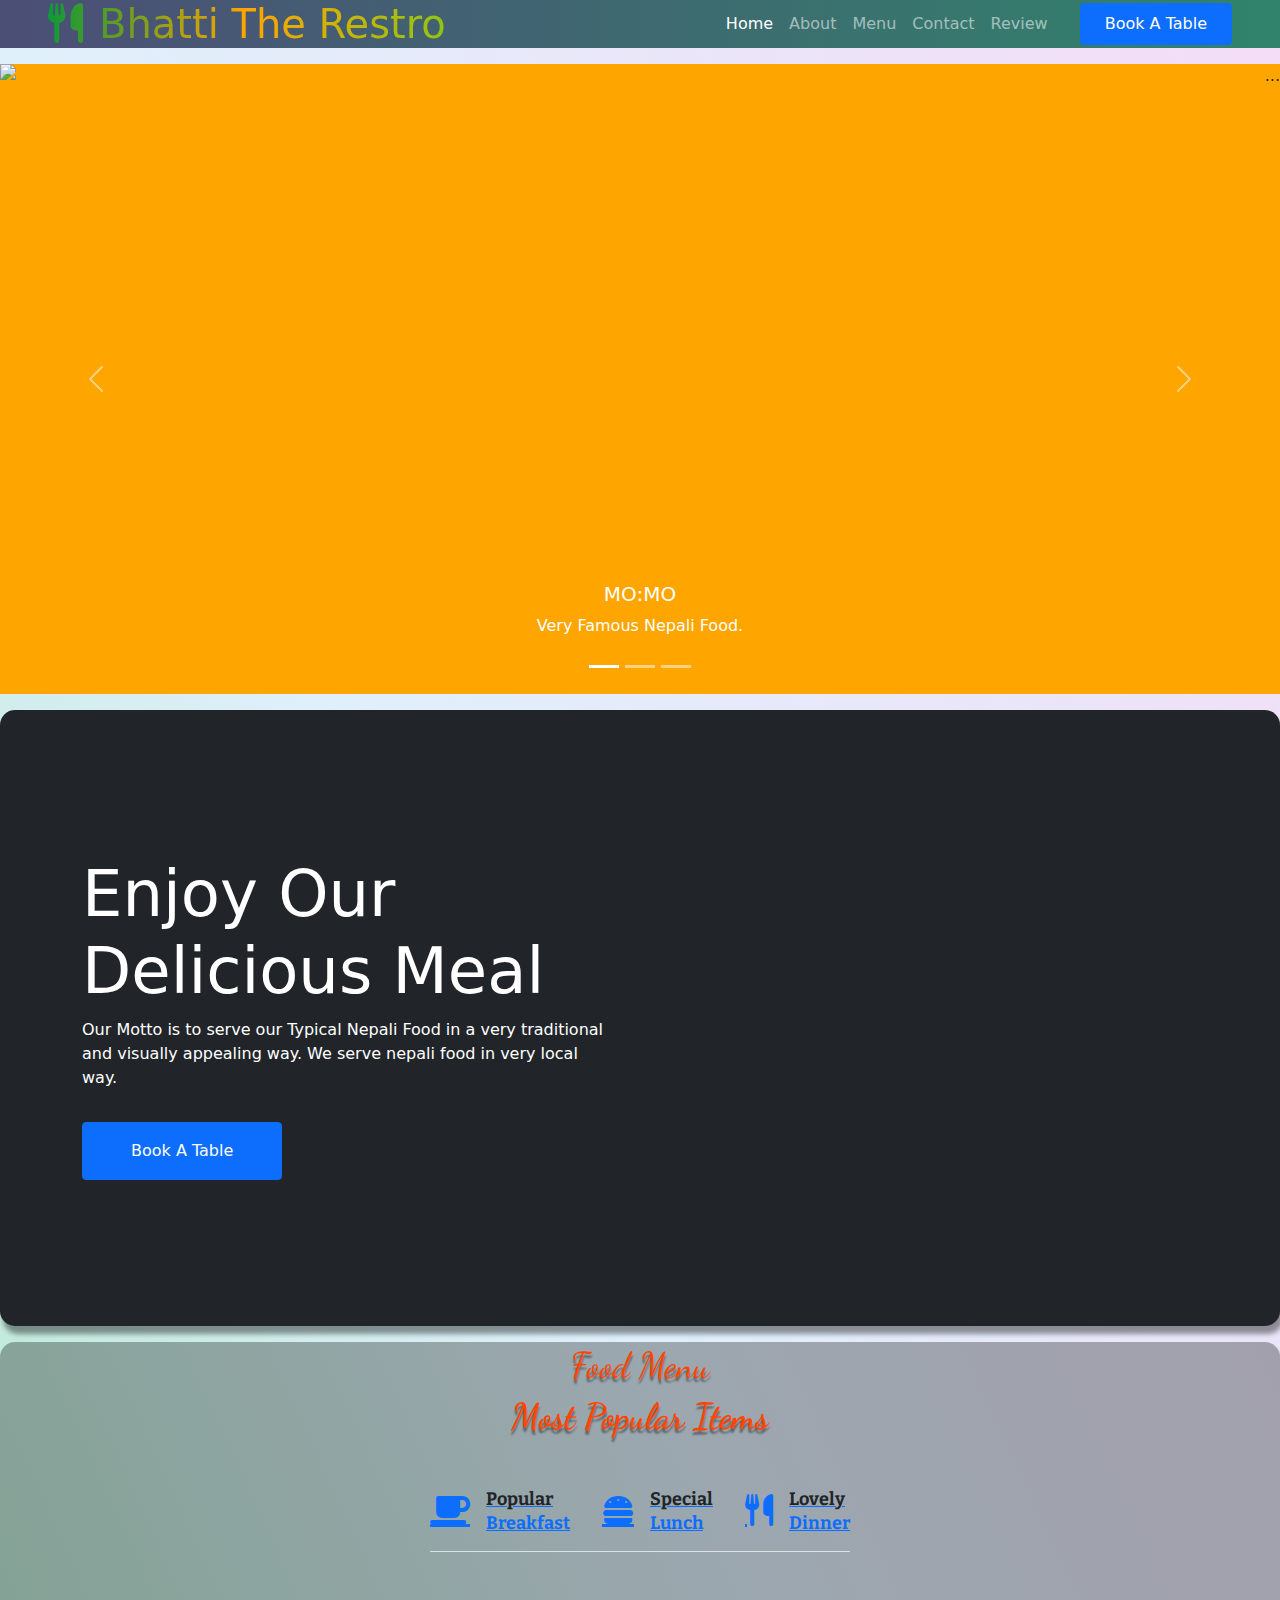
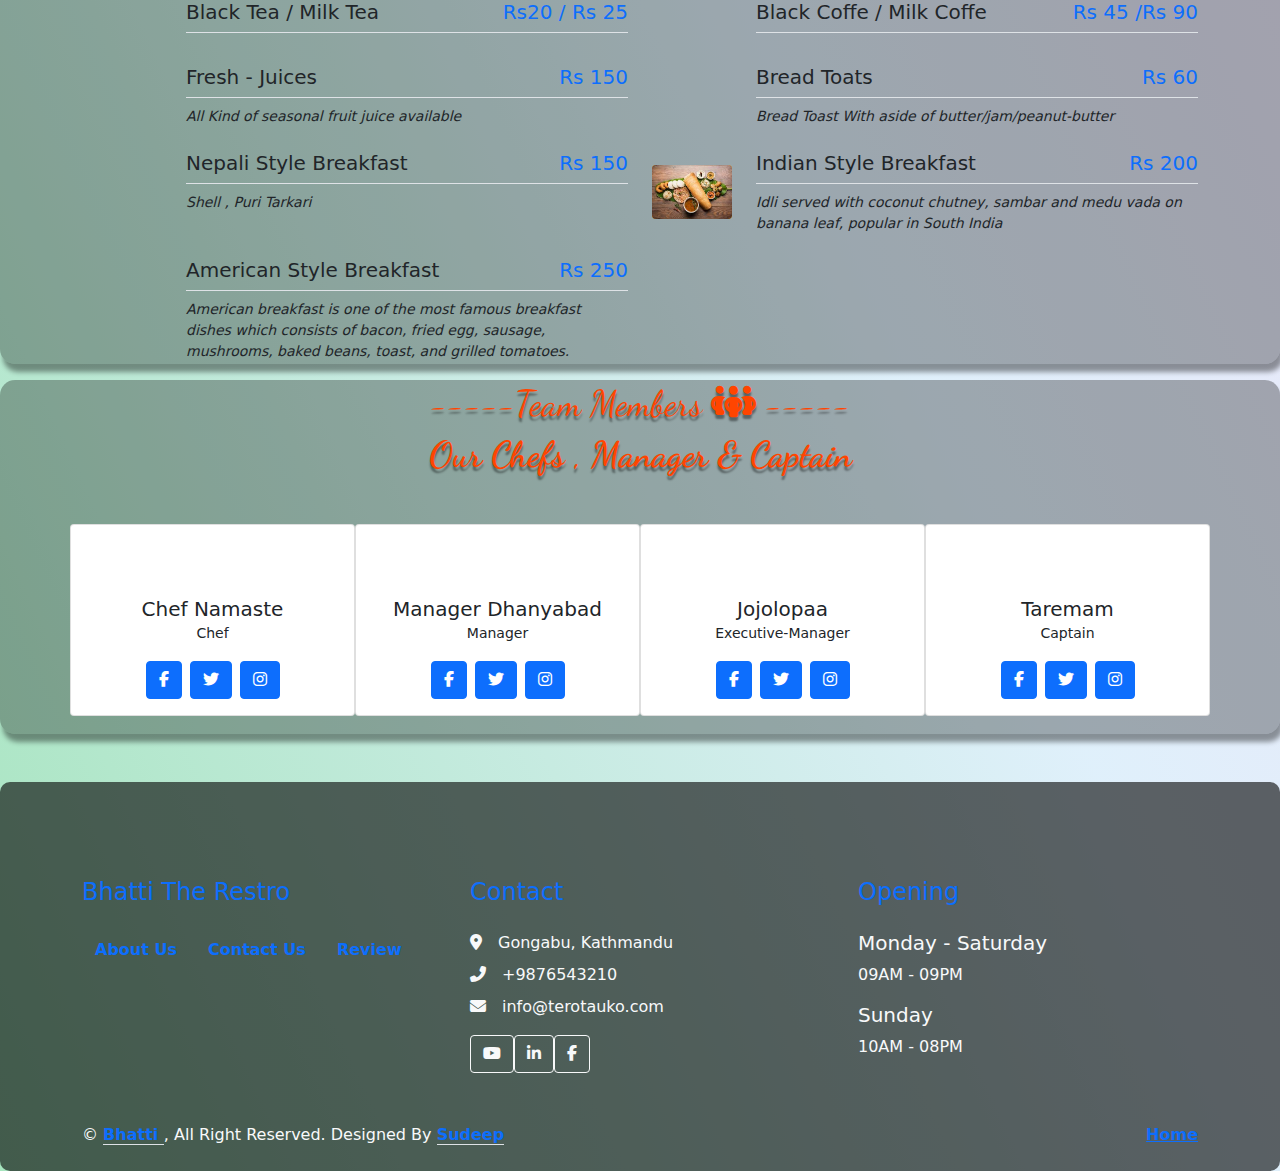
==== index.html @ 0b7bc8d7 "feat menu and review page" ====
<!DOCTYPE html>
<html lang="en">

<head>
    <meta charset="UTF-8">
    <meta http-equiv="X-UA-Compatible" content="IE=edge">
    <meta name="viewport" content="width=device-width, initial-scale=1.0">
    <link rel="stylesheet" href="/bootstrap-5.0.2-dist/css/bootstrap.min.css">
    <link href="https://cdnjs.cloudflare.com/ajax/libs/font-awesome/5.10.0/css/all.min.css" rel="stylesheet">
    <link rel="stylesheet" href="/bootstrap-5.0.2-dist/style.css">
    <link rel="stylesheet" href="https://cdnjs.cloudflare.com/ajax/libs/font-awesome/6.4.0/css/all.min.css">

    <!-- Font  -->
    <link href="https://fonts.googleapis.com/css2?family=Dancing+Script:wght@600&family=Lobster+Two:ital@1&display=swap"
        rel="stylesheet">
        <link href="https://fonts.googleapis.com/css2?family=Bitter:ital@1&family=Great+Vibes&display=swap" rel="stylesheet">



    <title>Document</title>
</head>

<body>
    <!-- START OF NAVBAR -->
    <div id="container" class="header finisher-header" class=" container-xxl position-relative p-0 mt-3 ">
        <nav class="navbar navbar-expand-lg navbar-dark bg-dark px-4 px-lg-5 py-3 py-lg-0">
            <a href="" class="navbar-brand p-0">
                <h1 class="tittle m-0"><i class="fa fa-utensils me-3"></i>Bhatti The Restro</h1>
            </a>
            <button class="navbar-toggler" type="button" data-bs-toggle="collapse" data-bs-target="#navbarCollapse">
                <span class="fa fa-bars"></span>
            </button>
            <div class="collapse navbar-collapse" id="navbarCollapse">
                <div class="navbar-nav ms-auto py-0 pe-4">
                    <a href="index.html" class="nav-item nav-link active">Home</a>
                    <a href="about.html" class="nav-item nav-link">About</a>
                    <a href="/menu.html" class="nav-item nav-link">Menu</a>
                    <a href="contact.html" class="nav-item nav-link">Contact</a>
                    <a href="/review.html" class="nav-item nav-link">Review</a>
                    
                </div>
                <a href="" class="btn btn-primary py-2 px-4">Book A Table</a>
            </div>
        </nav>

    </div>
    <!-- END OF NAVBAR -->

    <!-- START OF CROUSEL -->
    <div id="carouselExampleCaptions" class="carousel slide rounded-3 h-50 carousel-fade w-100 h-75 d-block m-auto mt-3 mb-3"
        data-bs-ride="false">
        <div class="carousel-indicators">
            <button type="button" data-bs-target="#carouselExampleCaptions" data-bs-slide-to="0" class="active"
                aria-current="true" aria-label="Slide 1"></button>
            <button type="button" data-bs-target="#carouselExampleCaptions" data-bs-slide-to="1"
                aria-label="Slide 2"></button>
            <button type="button" data-bs-target="#carouselExampleCaptions" data-bs-slide-to="2"
                aria-label="Slide 3"></button>
        </div>
        <div class="carousel-inner">
            <div class="carousel-item active">
                <img src="https://images.unsplash.com/photo-1534422298391-e4f8c172dddb?ixlib=rb-4.0.3&ixid=MnwxMjA3fDB8MHxwaG90by1wYWdlfHx8fGVufDB8fHx8&auto=format&fit=crop&w=869&q=80"
                    class="d-block w-100 col-lg-6 text-center text-lg-end overflow-hidden" alt="...">
                <div class="carousel-caption d-none d-md-block">
                    <h5>MO:MO</h5>
                    <p>Very Famous Nepali Food.</p>
                </div>
            </div>
            <div class="carousel-item">
                <img src="https://images.unsplash.com/photo-1634864572865-1cf8ff8bd23d?ixlib=rb-4.0.3&ixid=MnwxMjA3fDB8MHxwaG90by1wYWdlfHx8fGVufDB8fHx8&auto=format&fit=crop&w=1034&q=80"
                    class="d-block w-100" alt="...">
                <div class="carousel-caption d-none d-md-block">
                    <h5>Chowmein</h5>
                    <p>Another very famous snacks/foods of Nepal.</p>
                </div>
            </div>
            <div class="carousel-item">
                <img src="https://abbysplate.com/wp-content/uploads/2022/04/Dal-Bhat-Tarkari-1.jpg"
                    class="d-block w-100" alt="...">
                <div class="carousel-caption d-none d-md-block">
                    <h5>Nepali National Food</h5>
                    <p>Every Day go-to food.</p>
                </div>
            </div>
        </div>
        <button class="carousel-control-prev" type="button" data-bs-target="#carouselExampleCaptions"
            data-bs-slide="prev">
            <span class="carousel-control-prev-icon" aria-hidden="true"></span>
            <span class="visually-hidden">Previous</span>
        </button>
        <button class="carousel-control-next" type="button" data-bs-target="#carouselExampleCaptions"
            data-bs-slide="next">
            <span class="carousel-control-next-icon" aria-hidden="true"></span>
            <span class="visually-hidden">Next</span>
        </button>
    </div>
    <!-- END OF CROUSEL -->

    <!-- START OF BOOKING OPTION -->
    <div class="container-xxl py-5 bg-dark hero-header mb-3 hero">
        <div class="container my-5 py-5">
            <div class="row align-items-center g-5">
                <div class="col-lg-6 text-center text-lg-start">
                    <h1 class="display-3 text-white animated slideInLeft">Enjoy Our<br>Delicious Meal</h1>
                    <p class="text-white animated slideInLeft mb-4 pb-2">Our Motto is to serve our Typical Nepali Food
                        in a very traditional and visually appealing way. We serve nepali food in very local way. </p>
                    <a href="" class="btn btn-primary py-sm-3 px-sm-5 me-3 animated slideInLeft">Book A Table</a>
                </div>
                <div class="col-lg-6 text-center text-lg-end overflow-hidden">
                    <img class="img-fluid"
                        src="https://images.unsplash.com/photo-1493770348161-369560ae357d?ixlib=rb-4.0.3&ixid=MnwxMjA3fDB8MHxwaG90by1wYWdlfHx8fGVufDB8fHx8&auto=format&fit=crop&w=870&q=80"
                        alt="">
                </div>
            </div>
        </div>
    </div>
    <!-- END OF BOOKING OPTION -->

    <!-- Start Of Menu -->
    <div class="container-xxl py- menu">
        <div class="container">
            <div class="text-center">
                <h5 class="section-title ff-secondary text-center  fw-normal team-font">Food Menu</h5>
                <h1 class="mb-5 team-font">Most Popular Items</h1>
            </div>
            <div class="tab-class text-center ">
                <ul class="nav nav-pills d-inline-flex justify-content-center border-bottom mb-5">
                    <li class="nav-item">
                        <a class="d-flex align-items-center text-start mx-3 ms-0 pb-3 active" data-bs-toggle="pill"
                            href="#tab-1">
                            <i class="fa fa-coffee fa-2x text-primary"></i>
                            <div class="ps-3">
                                <small class="text-body menu-text">Popular</small>
                                <h6 class="mt-n1 mb-0 menu-text">Breakfast</h6>
                            </div>
                        </a>
                    </li>
                    <li class="nav-item">
                        <a class="d-flex align-items-center text-start mx-3 pb-3" data-bs-toggle="pill" href="#tab-2">
                            <i class="fa fa-hamburger fa-2x text-primary"></i>
                            <div class="ps-3">
                                <small class="text-body menu-text">Special</small>
                                <h6 class="mt-n1 mb-0 menu-text">Lunch</h6>
                            </div>
                        </a>
                    </li>
                    <li class="nav-item">
                        <a class="d-flex align-items-center text-start mx-3 me-0 pb-3" data-bs-toggle="pill"
                            href="#tab-3">
                            <i class="fa fa-utensils fa-2x text-primary"></i>
                            <div class="ps-3">
                                <small class="text-body menu-text">Lovely</small>
                                <h6 class="mt-n1 mb-0 menu-text">Dinner</h6>
                            </div>
                        </a>
                    </li>
                </ul>
                <div class="tab-content">
                    <div id="tab-1" class="tab-pane fade p-0 active show">
                        <div class="row g-4">
                            <div class="col-lg-6">
                                <div class="d-flex align-items-center">
                                    <img class="flex-shrink-0 img-fluid rounded"
                                        src="https://images.unsplash.com/photo-1571934811356-5cc061b6821f?ixlib=rb-4.0.3&ixid=MnwxMjA3fDB8MHxwaG90by1wYWdlfHx8fGVufDB8fHx8&auto=format&fit=crop&w=1467&q=80"
                                        alt="" style="width: 80px;">
                                    <div class="w-100 d-flex flex-column text-start ps-4">
                                        <h5 class="d-flex justify-content-between border-bottom pb-2">
                                            <span>Black Tea / Milk Tea</span>
                                            <span class="text-primary">Rs20 / Rs 25 </span>
                                        </h5>

                                    </div>
                                </div>
                            </div>
                            <div class="col-lg-6">
                                <div class="d-flex align-items-center">
                                    <img class="flex-shrink-0 img-fluid rounded"
                                        src="https://images.unsplash.com/photo-1571934811356-5cc061b6821f?ixlib=rb-4.0.3&ixid=MnwxMjA3fDB8MHxwaG90by1wYWdlfHx8fGVufDB8fHx8&auto=format&fit=crop&w=1467&q=80"
                                        alt="" style="width: 80px;">
                                    <div class="w-100 d-flex flex-column text-start ps-4">
                                        <h5 class="d-flex justify-content-between border-bottom pb-2">
                                            <span>Black Coffe / Milk Coffe</span>
                                            <span class="text-primary">Rs 45 /Rs 90</span>
                                        </h5>

                                    </div>
                                </div>
                            </div>
                            <div class="col-lg-6">
                                <div class="d-flex align-items-center">
                                    <img class="flex-shrink-0 img-fluid rounded"
                                        src="https://images.unsplash.com/photo-1603569283847-aa295f0d016a?ixlib=rb-4.0.3&ixid=MnwxMjA3fDB8MHxwaG90by1wYWdlfHx8fGVufDB8fHx8&auto=format&fit=crop&w=772&q=80"
                                        alt="" style="width: 80px;">
                                    <div class="w-100 d-flex flex-column text-start ps-4">
                                        <h5 class="d-flex justify-content-between border-bottom pb-2">
                                            <span>Fresh - Juices</span>
                                            <span class="text-primary">Rs 150</span>
                                        </h5>
                                        <small class="fst-italic">All Kind of seasonal fruit juice available</small>
                                    </div>
                                </div>
                            </div>
                            <div class="col-lg-6">
                                <div class="d-flex align-items-center">
                                    <img class="flex-shrink-0 img-fluid rounded"
                                        src="https://images.unsplash.com/photo-1608019528071-c1a5c53c738c?ixlib=rb-4.0.3&ixid=MnwxMjA3fDB8MHxwaG90by1wYWdlfHx8fGVufDB8fHx8&auto=format&fit=crop&w=870&q=80"
                                        alt="" style="width: 80px;">
                                    <div class="w-100 d-flex flex-column text-start ps-4">
                                        <h5 class="d-flex justify-content-between border-bottom pb-2">
                                            <span>Bread Toats</span>
                                            <span class="text-primary">Rs 60</span>
                                        </h5>
                                        <small class="fst-italic"> Bread Toast With aside of
                                            butter/jam/peanut-butter</small>
                                    </div>
                                </div>
                            </div>
                            <div class="col-lg-6">
                                <div class="d-flex align-items-center">
                                    <img class="flex-shrink-0 img-fluid rounded"
                                        src="https://c8.alamy.com/comp/2DDPKHA/nepalese-food-breakfast-with-sel-roti-and-chickpeas-ring-road-in-kathmandu-nepal-2DDPKHA.jpg"
                                        alt="" style="width: 80px;">
                                    <div class="w-100 d-flex flex-column text-start ps-4">
                                        <h5 class="d-flex justify-content-between border-bottom pb-2">
                                            <span>Nepali Style Breakfast</span>
                                            <span class="text-primary">Rs 150</span>
                                        </h5>
                                        <small class="fst-italic">Shell , Puri Tarkari </small>
                                    </div>
                                </div>
                            </div>
                            <div class="col-lg-6">
                                <div class="d-flex align-items-center">
                                    <img class="flex-shrink-0 img-fluid rounded"
                                        src="[data-uri]"
                                        alt="" style="width: 80px;">
                                    <div class="w-100 d-flex flex-column text-start ps-4">
                                        <h5 class="d-flex justify-content-between border-bottom pb-2">
                                            <span>Indian Style Breakfast</span>
                                            <span class="text-primary">Rs 200</span>
                                        </h5>
                                        <small class="fst-italic">Idli served with coconut chutney, sambar and medu vada
                                            on banana leaf, popular in South India</small>
                                    </div>
                                </div>
                            </div>
                            <div class="col-lg-6">
                                <div class="d-flex align-items-center">
                                    <img class="flex-shrink-0 img-fluid rounded"
                                        src="https://images.unsplash.com/photo-1504754524776-8f4f37790ca0?ixlib=rb-4.0.3&ixid=MnwxMjA3fDB8MHxwaG90by1wYWdlfHx8fGVufDB8fHx8&auto=format&fit=crop&w=870&q=80"
                                        alt="" style="width: 80px;">
                                    <div class="w-100 d-flex flex-column text-start ps-4">
                                        <h5 class="d-flex justify-content-between border-bottom pb-2">
                                            <span>American Style Breakfast</span>
                                            <span class="text-primary">Rs 250</span>
                                        </h5>
                                        <small class="fst-italic">American breakfast is one of the most famous breakfast
                                            dishes which consists of bacon, fried egg, sausage, mushrooms, baked beans,
                                            toast, and grilled tomatoes.</small>
                                    </div>
                                </div>
                            </div>

                        </div>
                    </div>
                    <div id="tab-2" class="tab-pane fade p-0">
                        <div class="row g-4">
                            <div class="col-lg-6">
                                <div class="d-flex align-items-center">
                                    <img class="flex-shrink-0 img-fluid rounded"
                                        src="https://images.unsplash.com/photo-1625220194771-7ebdea0b70b9?ixlib=rb-4.0.3&ixid=MnwxMjA3fDB8MHxwaG90by1wYWdlfHx8fGVufDB8fHx8&auto=format&fit=crop&w=870&q=80"
                                        alt="" style="width: 80px;">
                                    <div class="w-100 d-flex flex-column text-start ps-4">
                                        <h5 class="d-flex justify-content-between border-bottom pb-2">
                                            <span>MO:MO - Chicken/ Buff /Veg</span>
                                            <span class="text-primary">Rs 100</span>
                                        </h5>
                                        <small class="fst-italic">Momo is a type of steamed dumpling with some form of
                                            filling, most commonly chicken or buff.</small>
                                    </div>
                                </div>
                            </div>
                            <div class="col-lg-6">
                                <div class="d-flex align-items-center">
                                    <img class="flex-shrink-0 img-fluid rounded"
                                        src="https://images.unsplash.com/photo-1568901346375-23c9450c58cd?ixlib=rb-4.0.3&ixid=MnwxMjA3fDB8MHxwaG90by1wYWdlfHx8fGVufDB8fHx8&auto=format&fit=crop&w=699&q=80"
                                        alt="" style="width: 80px;">
                                    <div class="w-100 d-flex flex-column text-start ps-4">
                                        <h5 class="d-flex justify-content-between border-bottom pb-2">
                                            <span>Burger- Ham /Chicken </span>
                                            <span class="text-primary">Rs115/ Rs150 </span>
                                        </h5>
                                        <small class="fst-italic">A burger, is a sandwich consisting of fillings—usually
                                            a patty of ground meat, typically beef—placed inside a sliced bun or bread
                                            roll.</small>
                                    </div>
                                </div>
                            </div>
                            <div class="col-lg-6">
                                <div class="d-flex align-items-center">
                                    <img class="flex-shrink-0 img-fluid rounded"
                                        src="https://images.unsplash.com/photo-1585032226651-759b368d7246?ixlib=rb-4.0.3&ixid=MnwxMjA3fDB8MHxwaG90by1wYWdlfHx8fGVufDB8fHx8&auto=format&fit=crop&w=692&q=80"
                                        alt="" style="width: 80px;">
                                    <div class="w-100 d-flex flex-column text-start ps-4">
                                        <h5 class="d-flex justify-content-between border-bottom pb-2">
                                            <span>Chowmein</span>
                                            <span class="text-primary">Rs115</span>
                                        </h5>
                                        <small class="fst-italic">Chowmein is a Chinese dish made from stir-fried
                                            noodles with vegetables and sometimes meat</small>
                                    </div>
                                </div>
                            </div>
                            <div class="col-lg-6">
                                <div class="d-flex align-items-center">
                                    <img class="flex-shrink-0 img-fluid rounded"
                                        src="https://images.unsplash.com/photo-1658713064058-9ed13ce542e6?ixlib=rb-4.0.3&ixid=MnwxMjA3fDB8MHxwaG90by1wYWdlfHx8fGVufDB8fHx8&auto=format&fit=crop&w=870&q=80"
                                        alt="" style="width: 80px;">
                                    <div class="w-100 d-flex flex-column text-start ps-4">
                                        <h5 class="d-flex justify-content-between border-bottom pb-2">
                                            <span>Chopsuey</span>
                                            <span class="text-primary">Rs 250</span>
                                        </h5>
                                        <small class="fst-italic">Chopsuey is a dish in American Chinese cuisine and
                                            other forms of overseas Chinese cuisine, consisting of meat and other
                                            vegetables.</small>
                                    </div>
                                </div>
                            </div>
                            <div class="col-lg-6">
                                <div class="d-flex align-items-center">
                                    <img class="flex-shrink-0 img-fluid rounded"
                                        src="https://images.unsplash.com/photo-1513104890138-7c749659a591?ixlib=rb-4.0.3&ixid=MnwxMjA3fDB8MHxwaG90by1wYWdlfHx8fGVufDB8fHx8&auto=format&fit=crop&w=870&q=80"
                                        alt="" style="width: 80px;">
                                    <div class="w-100 d-flex flex-column text-start ps-4">
                                        <h5 class="d-flex justify-content-between border-bottom pb-2">
                                            <span>Pizza</span>
                                            <span class="text-primary">Rs 300</span>
                                        </h5>
                                        <small class="fst-italic">Pizza is a dish of Italian origin consisting of a
                                            usually round, flat base of leavened wheat-based dough topped with tomatoes,
                                            cheese, and often various other ingredients </small>
                                    </div>
                                </div>
                            </div>
                            <div class="col-lg-6">
                                <div class="d-flex align-items-center">
                                    <img class="flex-shrink-0 img-fluid rounded"
                                        src="https://images.unsplash.com/photo-1512058564366-18510be2db19?ixlib=rb-4.0.3&ixid=MnwxMjA3fDB8MHxwaG90by1wYWdlfHx8fGVufDB8fHx8&auto=format&fit=crop&w=872&q=80"
                                        alt="" style="width: 80px;">
                                    <div class="w-100 d-flex flex-column text-start ps-4">
                                        <h5 class="d-flex justify-content-between border-bottom pb-2">
                                            <span>Fried Rice</span>
                                            <span class="text-primary">Rs 200</span>
                                        </h5>
                                        <small class="fst-italic">Fried rice is a dish of cooked rice that has been
                                            stir-fried in a wok or a frying pan and is usually mixed with other
                                            ingredients such as eggs, vegetables, seafood, or meat.</small>
                                    </div>
                                </div>
                            </div>
                        </div>
                    </div>
                    <div id="tab-3" class="tab-pane fade p-0">
                        <div class="row g-4">
                            <div class="col-lg-6">
                                <div class="d-flex align-items-center">
                                    <img class="flex-shrink-0 img-fluid rounded"
                                        src="[data-uri]"
                                        alt="" style="width: 80px;">
                                    <div class="w-100 d-flex flex-column text-start ps-4">
                                        <h5 class="d-flex justify-content-between border-bottom pb-2">
                                            <span>Nepali Dal-Bhat thali</span>
                                            <span class="text-primary">Rs 350 </span>
                                        </h5>
                                        <small class="fst-italic">Dal bhat is often served with vegetable
                                            tarkari or tarkari a mix of available seasonal vegetables and
                                            sometimes meat as well.</small>
                                    </div>
                                </div>
                            </div>
                            <div class="col-lg-6">
                                <div class="d-flex align-items-center">
                                    <img class="flex-shrink-0 img-fluid rounded"
                                        src="https://upload.wikimedia.org/wikipedia/commons/thumb/f/fe/Dhindo_by_Ganesh.jpeg/220px-Dhindo_by_Ganesh.jpeg"
                                        alt="" style="width: 80px;">
                                    <div class="w-100 d-flex flex-column text-start ps-4">
                                        <h5 class="d-flex justify-content-between border-bottom pb-2">
                                            <span>Nepali Dhedo</span>
                                            <span class="text-primary">Rs 315</span>
                                        </h5>
                                        <small class="fst-italic">It is prepared by gradually adding flour to
                                            boiling water while stirring</small>
                                    </div>
                                </div>
                            </div>
                        </div>
                    </div>
                </div>
            </div>
        </div>
    </div>
    <!-- End Of Menu -->

    <!-- Our Chefs and Staffs -->
    <div class="container-xxl pb-3 mt-3 member">
        <div class="container">
            <div class="text-center">
                <h5 class="section-title ff-secondary text-center  fw-normal team-font">-----Team Members <i class="fa-solid fa-people-group"></i> -----</h5>
                <h1 class="mb-5 team-font">Our Chefs , Manager & Captain</h1>
            </div>
            <div class="row g-4">
                <div class="col-lg-3 col-md-6 card">
                    <div class="team-item text-center rounded overflow-hidden">
                        <div class="rounded-circle overflow-hidden m-4">
                            <img class="img-fluid"
                                src="https://images.unsplash.com/photo-1583394293214-28ded15ee548?ixlib=rb-4.0.3&ixid=MnwxMjA3fDB8MHxwaG90by1wYWdlfHx8fGVufDB8fHx8&auto=format&fit=crop&w=580&q=80"
                                alt="">
                        </div>
                        <h5 class="mb-0">Chef Namaste</h5>
                        <small>Chef</small>
                        <div class="d-flex justify-content-center mt-3 mb-3">
                            <a class="btn btn-square btn-primary mx-1" href=""><i class="fab fa-facebook-f"></i></a>
                            <a class="btn btn-square btn-primary mx-1" href=""><i class="fab fa-twitter"></i></a>
                            <a class="btn btn-square btn-primary mx-1" href=""><i class="fab fa-instagram"></i></a>
                        </div>
                    </div>
                </div>
                <div class="col-lg-3 col-md-6 card">
                    <div class="team-item text-center rounded overflow-hidden">
                        <div class="rounded-circle overflow-hidden m-4">
                            <img class="img-fluid"
                                src="https://images.unsplash.com/photo-1583394293214-28ded15ee548?ixlib=rb-4.0.3&ixid=MnwxMjA3fDB8MHxwaG90by1wYWdlfHx8fGVufDB8fHx8&auto=format&fit=crop&w=580&q=80"
                                alt="">
                        </div>
                        <h5 class="mb-0">Manager Dhanyabad</h5>
                        <small>Manager</small>
                        <div class="d-flex justify-content-center mt-3 mb-3">
                            <a class="btn btn-square btn-primary mx-1" href=""><i class="fab fa-facebook-f"></i></a>
                            <a class="btn btn-square btn-primary mx-1" href=""><i class="fab fa-twitter"></i></a>
                            <a class="btn btn-square btn-primary mx-1" href=""><i class="fab fa-instagram"></i></a>
                        </div>
                    </div>
                </div>
                <div class="col-lg-3 col-md-6 card">
                    <div class="team-item text-center rounded overflow-hidden">
                        <div class="rounded-circle overflow-hidden m-4">
                            <img class="img-fluid"
                                src="https://images.unsplash.com/photo-1583394293214-28ded15ee548?ixlib=rb-4.0.3&ixid=MnwxMjA3fDB8MHxwaG90by1wYWdlfHx8fGVufDB8fHx8&auto=format&fit=crop&w=580&q=80"
                                alt="">
                        </div>
                        <h5 class="mb-0"> Jojolopaa</h5>
                        <small>Executive-Manager</small>
                        <div class="d-flex justify-content-center mt-3 mb-3">
                            <a class="btn btn-square btn-primary mx-1" href=""><i class="fab fa-facebook-f"></i></a>
                            <a class="btn btn-square btn-primary mx-1" href=""><i class="fab fa-twitter"></i></a>
                            <a class="btn btn-square btn-primary mx-1" href=""><i class="fab fa-instagram"></i></a>
                        </div>
                    </div>
                </div>
                <div class="col-lg-3 col-md-6 card">
                    <div class="team-item text-center rounded overflow-hidden">
                        <div class="rounded-circle overflow-hidden m-4">
                            <img class="img-fluid"
                                src="https://images.unsplash.com/photo-1583394293214-28ded15ee548?ixlib=rb-4.0.3&ixid=MnwxMjA3fDB8MHxwaG90by1wYWdlfHx8fGVufDB8fHx8&auto=format&fit=crop&w=580&q=80"
                                alt="">
                        </div>
                        <h5 class="mb-0">Taremam</h5>
                        <small>Captain</small>
                        <div class="d-flex justify-content-center mt-3 mb-3">
                            <a class="btn btn-square btn-primary mx-1" href=""><i class="fab fa-facebook-f"></i></a>
                            <a class="btn btn-square btn-primary mx-1" href=""><i class="fab fa-twitter"></i></a>
                            <a class="btn btn-square btn-primary mx-1" href=""><i class="fab fa-instagram"></i></a>
                        </div>
                    </div>
                </div>
            </div>
        </div>
    </div>
    <!-- END of chefs and staffs -->

    <!-- Footer -->
    <div class="container-fluid text-light footer pt-5 mt-5">
        <div class="container py-5">
            <div class="row g-5">
                <div class="col">
                    <h4 class="section-title ff-secondary text-start text-primary fw-normal mb-4">Bhatti The Restro</h4>
                    <a class="btn btn-link link" href="">About Us</a>
                    <a class="btn btn-link link" href="">Contact Us</a>
                    <a class="btn btn-link link" href="">Review</a>
                   
                </div>
                <div class="col">
                    <h4 class="section-title ff-secondary text-start text-primary fw-normal mb-4">Contact</h4>
                    <p class="mb-2"><i class="fa fa-map-marker-alt me-3"></i>Gongabu, Kathmandu</p>
                    <p class="mb-2"><i class="fa fa-phone-alt me-3"></i>+9876543210</p>
                    <p class="mb-2"><i class="fa fa-envelope me-3"></i>info@terotauko.com</p>
                    <div class="d-flex pt-2">
                        <a class="btn btn-outline-light btn-social" href=""><i class="fab fa-youtube"></i></a>
                        <a class="btn btn-outline-light btn-social" href=""><i class="fab fa-linkedin-in"></i></a>
                        <a class="btn btn-outline-light btn-social" href=""><i class="fab fa-facebook-f"></i></a>
                    </div>
                </div>
                <div class="col">
                    <h4 class="section-title ff-secondary text-start text-primary fw-normal mb-4">Opening</h4>
                    <h5 class="text-light fw-normal">Monday - Saturday</h5>
                    <p>09AM - 09PM</p>
                    <h5 class="text-light fw-normal">Sunday</h5>
                    <p>10AM - 08PM</p>
                </div>
               
            </div>
        </div>
        <div class="container">
            <div class="copyright">
                <div class="row">
                    <div class="col-md-6 text-center text-md-start mb-3 mb-md-0">
                        © <a class="border-bottom link" href="#">Bhatti </a>, All Right Reserved. 
                        
                      
                        Designed By <a class="border-bottom link" href="https://www.facebook.com/sudeep.shrestha.96" target="_blank">Sudeep</a><br><br>
                       
                    </div>
                    <div class="col-md-6 text-center text-md-end">
                        <div class="footer-menu link">
                            <a href="">Home</a>
                        </div>
                    </div>
                </div>
            </div>
        </div>
    </div>

    <script src="/bootstrap-5.0.2-dist/js/bootstrap.js">
        
    </script>
</body>

</html>
---- bootstrap-5.0.2-dist/style.css ----
body {
  background: linear-gradient(
    to right top,
    rgba(77, 202, 125, 0.5),
    rgba(97, 179, 235, 0.2),
    rgba(201, 81, 212, 0.2)
  );
  
}
.navbar {
  background: linear-gradient(
    to right,
    rgba(118, 119, 194, 0.5),
    rgba(64, 226, 172, 0.5)
  );
}
.tittle{
  background: linear-gradient( to right, rgb(14, 153, 56), orange ,rgb(143, 197, 15) );
  -webkit-background-clip: text;
  -webkit-text-fill-color: transparent;
}
img {
  object-fit: fit;
  object-position: center;
  height: 70vh;
  overflow: hidden;
  background-color: orange;
}

#carouselExampleCaptions .carousel-item::before {
  content: "";
  background-image: linear-gradient(to bottom rgba(0, 0, 0, 0.5));
  display: block;
  position: absolute;
  top: 0;
  width: 100vw;
}
.team-font{
    font-family: 'Dancing Script', cursive;
    font-size: 36px;
    color: orangered;
    font-weight: 700;
    text-shadow: 0px 4px 2px rgba(0, 0, 0, 0.4);
}
.hero{
    border: 2px solid transparent;
    border-radius: 15px;
    box-shadow: 3px 8px 5px rgba(0, 0, 0, 0.4);
}
.menu{
    border: 2px solid transparent;
    border-radius: 15px;
    box-shadow: 3px 8px 5px rgba(0, 0, 0, 0.4);
    background-color: rgba(0, 0, 0, 0.3);
}
.menu-text{
    font-family: 'Bitter', serif;
    font-size: 18px;
    font-weight: 700;
}
.member{
    border: 2px solid transparent;
    border-radius: 15px;
    box-shadow: 3px 8px 5px rgba(0, 0, 0, 0.4);
    background-color: rgba(0, 0, 0, 0.3);
}
.footer{
  background-color: rgba(0, 0, 0, 0.6);
  border-radius: 10px;
}
.link{
  text-decoration: none;
  font-weight: bolder;
}
.review .card {
  box-shadow:0px 10px 10px rgba(0, 0, 0, 0.4);
  height: 250px;
  overflow: scroll;
}
.card:hover{
  transform: scale(1.1);
}
.card::-webkit-scrollbar {
  width: 20px;
}
.card::-webkit-scrollbar-track {
  background-color: transparent;
}

.card::-webkit-scrollbar-thumb {
  background-color: #d6dee1;
  border-radius: 20px;
  border: 6px solid transparent;
  background-clip: content-box;
}

.card::-webkit-scrollbar-thumb:hover {
  background-color: #a8bbbf;
}
  
.lead{
  text-align: justify;
}
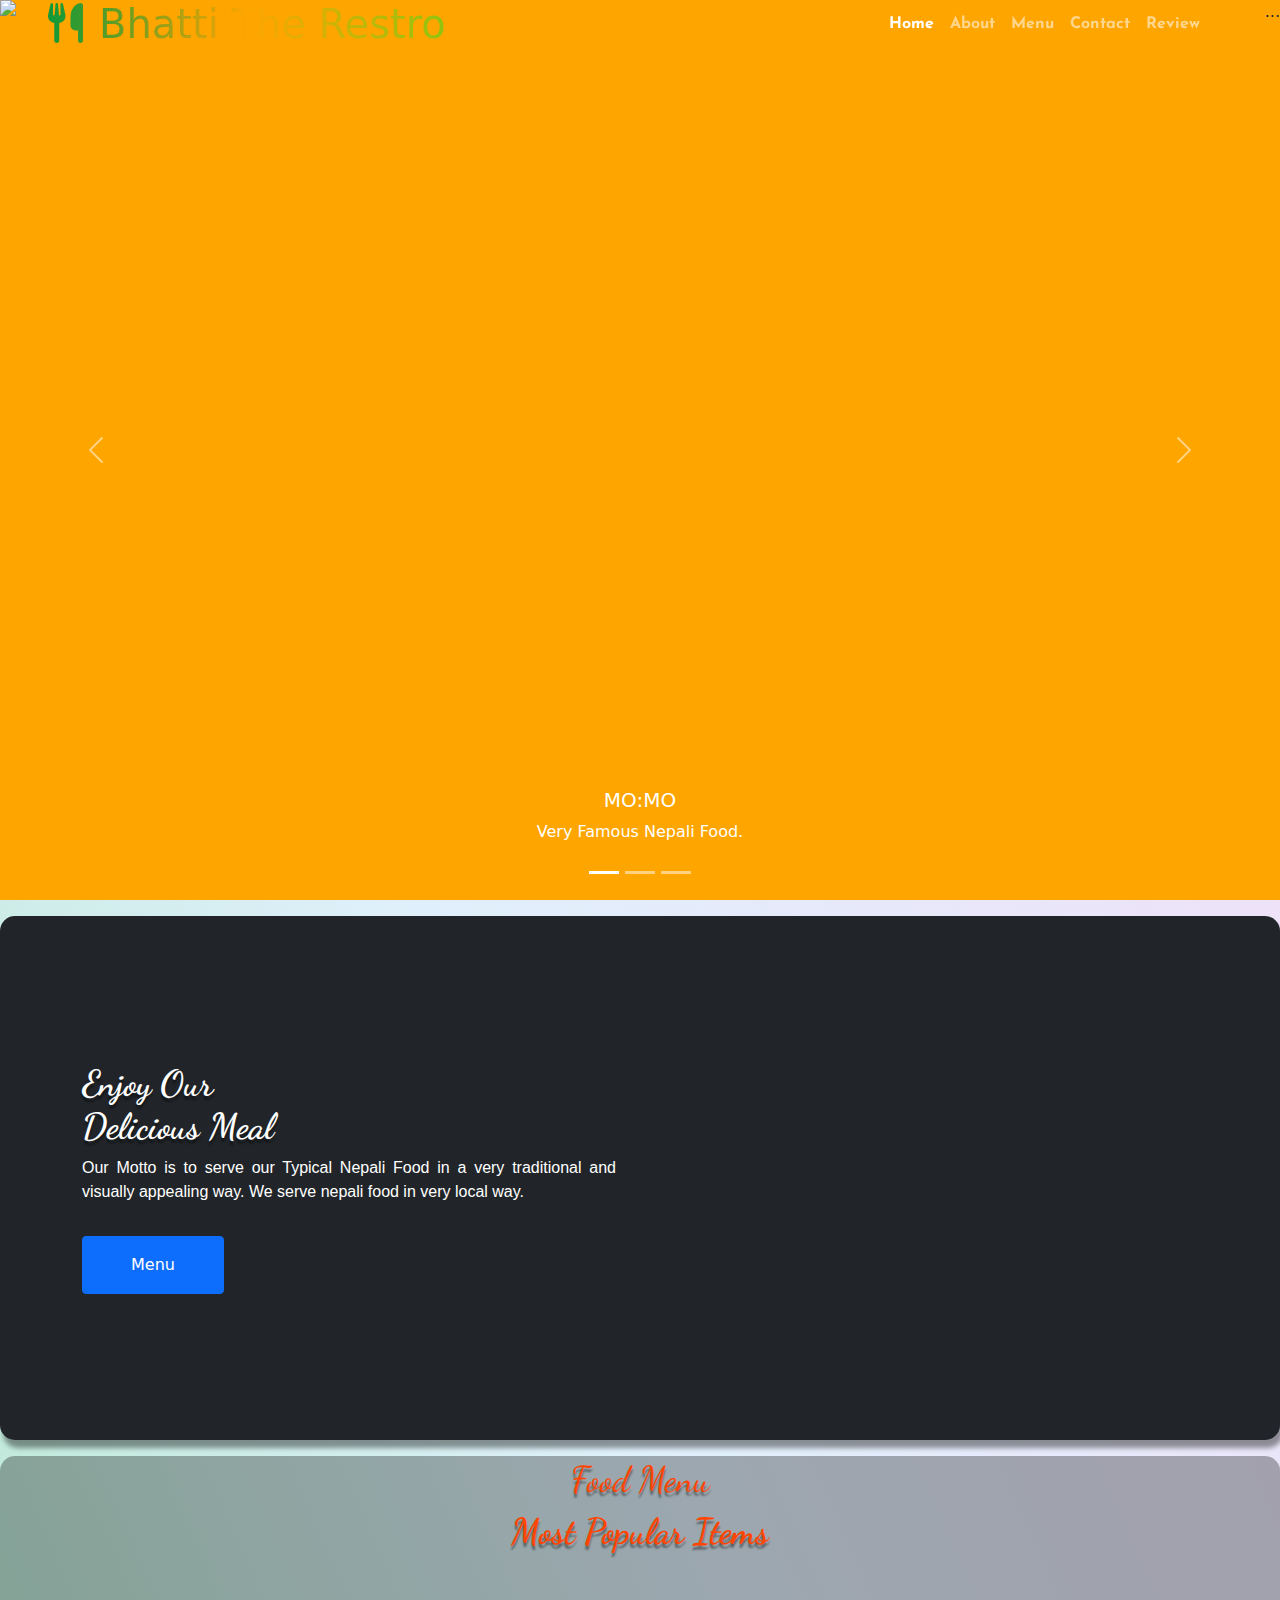
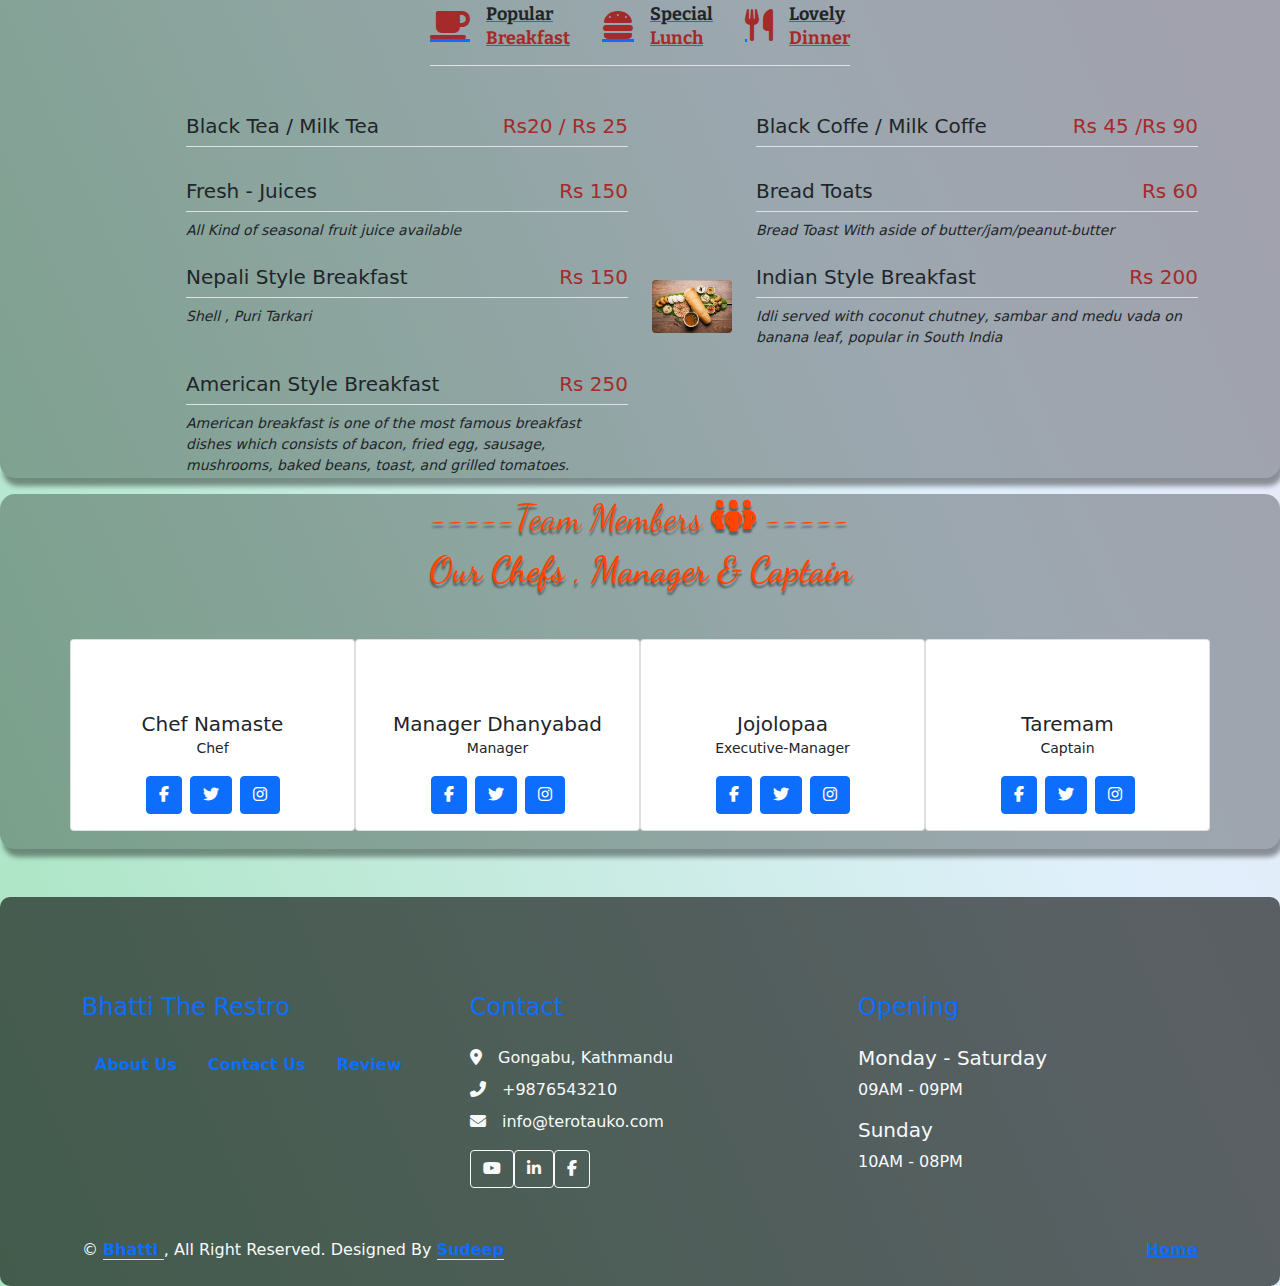
==== commit ed325ab8: "feat navbar in crousel" ====
--- a/index.html
+++ b/index.html
@@ -13,7 +13,9 @@
     <!-- Font  -->
     <link href="https://fonts.googleapis.com/css2?family=Dancing+Script:wght@600&family=Lobster+Two:ital@1&display=swap"
         rel="stylesheet">
-        <link href="https://fonts.googleapis.com/css2?family=Bitter:ital@1&family=Great+Vibes&display=swap" rel="stylesheet">
+    <link href="https://fonts.googleapis.com/css2?family=Bitter:ital@1&family=Great+Vibes&display=swap"
+        rel="stylesheet">
+        <link href="https://fonts.googleapis.com/css2?family=Josefin+Sans:ital@1&display=swap" rel="stylesheet">
 
 
 
@@ -22,7 +24,7 @@
 
 <body>
     <!-- START OF NAVBAR -->
-    <div id="container" class="header finisher-header" class=" container-xxl position-relative p-0 mt-3 ">
+    <div id="container" class="header finisher-header  " class=" container-xxl position-relative p-0 mt-3 ">
         <nav class="navbar navbar-expand-lg navbar-dark bg-dark px-4 px-lg-5 py-3 py-lg-0">
             <a href="" class="navbar-brand p-0">
                 <h1 class="tittle m-0"><i class="fa fa-utensils me-3"></i>Bhatti The Restro</h1>
@@ -31,24 +33,26 @@
                 <span class="fa fa-bars"></span>
             </button>
             <div class="collapse navbar-collapse" id="navbarCollapse">
-                <div class="navbar-nav ms-auto py-0 pe-4">
-                    <a href="index.html" class="nav-item nav-link active">Home</a>
+                <div class="navbar-nav ms-auto py-0 pe-4 f-ont">
+                    <a href="index.html" class="nav-item nav-link active  ">Home</a>
                     <a href="about.html" class="nav-item nav-link">About</a>
                     <a href="/menu.html" class="nav-item nav-link">Menu</a>
                     <a href="contact.html" class="nav-item nav-link">Contact</a>
                     <a href="/review.html" class="nav-item nav-link">Review</a>
-                    
-                </div>
-                <a href="" class="btn btn-primary py-2 px-4">Book A Table</a>
+
+                </div>
+
             </div>
         </nav>
 
     </div>
     <!-- END OF NAVBAR -->
 
+
+
     <!-- START OF CROUSEL -->
-    <div id="carouselExampleCaptions" class="carousel slide rounded-3 h-50 carousel-fade w-100 h-75 d-block m-auto mt-3 mb-3"
-        data-bs-ride="false">
+    <div id="carouselExampleCaptions"
+        class="carousel slide rounded-3 h-50 carousel-fade w-100  d-block m-auto mt-3 mb-3" data-bs-ride="false">
         <div class="carousel-indicators">
             <button type="button" data-bs-target="#carouselExampleCaptions" data-bs-slide-to="0" class="active"
                 aria-current="true" aria-label="Slide 1"></button>
@@ -57,7 +61,7 @@
             <button type="button" data-bs-target="#carouselExampleCaptions" data-bs-slide-to="2"
                 aria-label="Slide 3"></button>
         </div>
-        <div class="carousel-inner">
+        <div class="carousel-inner trans">
             <div class="carousel-item active">
                 <img src="https://images.unsplash.com/photo-1534422298391-e4f8c172dddb?ixlib=rb-4.0.3&ixid=MnwxMjA3fDB8MHxwaG90by1wYWdlfHx8fGVufDB8fHx8&auto=format&fit=crop&w=869&q=80"
                     class="d-block w-100 col-lg-6 text-center text-lg-end overflow-hidden" alt="...">
@@ -101,10 +105,11 @@
         <div class="container my-5 py-5">
             <div class="row align-items-center g-5">
                 <div class="col-lg-6 text-center text-lg-start">
-                    <h1 class="display-3 text-white animated slideInLeft">Enjoy Our<br>Delicious Meal</h1>
-                    <p class="text-white animated slideInLeft mb-4 pb-2">Our Motto is to serve our Typical Nepali Food
+                    <h1 class="display-3 text-white animated slideInLeft team-font">Enjoy Our<br>Delicious Meal</h1>
+                    <p class="text-white animated slideInLeft mb-4 pb-2 fonts">Our Motto is to serve our Typical Nepali
+                        Food
                         in a very traditional and visually appealing way. We serve nepali food in very local way. </p>
-                    <a href="" class="btn btn-primary py-sm-3 px-sm-5 me-3 animated slideInLeft">Book A Table</a>
+                    <a href="/menu.html" class="btn btn-primary py-sm-3 px-sm-5 me-3 animated slideInLeft">Menu</a>
                 </div>
                 <div class="col-lg-6 text-center text-lg-end overflow-hidden">
                     <img class="img-fluid"
@@ -115,6 +120,8 @@
         </div>
     </div>
     <!-- END OF BOOKING OPTION -->
+
+
 
     <!-- Start Of Menu -->
     <div class="container-xxl py- menu">
@@ -128,29 +135,29 @@
                     <li class="nav-item">
                         <a class="d-flex align-items-center text-start mx-3 ms-0 pb-3 active" data-bs-toggle="pill"
                             href="#tab-1">
-                            <i class="fa fa-coffee fa-2x text-primary"></i>
+                            <i class="fa fa-coffee fa-2x font2"></i>
                             <div class="ps-3">
-                                <small class="text-body menu-text">Popular</small>
-                                <h6 class="mt-n1 mb-0 menu-text">Breakfast</h6>
+                                <small class="text-body menu-text font2">Popular</small>
+                                <h6 class="mt-n1 mb-0 menu-text font2 font2">Breakfast</h6>
                             </div>
                         </a>
                     </li>
                     <li class="nav-item">
                         <a class="d-flex align-items-center text-start mx-3 pb-3" data-bs-toggle="pill" href="#tab-2">
-                            <i class="fa fa-hamburger fa-2x text-primary"></i>
+                            <i class="fa fa-hamburger fa-2x font2"></i>
                             <div class="ps-3">
-                                <small class="text-body menu-text">Special</small>
-                                <h6 class="mt-n1 mb-0 menu-text">Lunch</h6>
+                                <small class="text-body menu-text font2">Special</small>
+                                <h6 class="mt-n1 mb-0 menu-text font2">Lunch</h6>
                             </div>
                         </a>
                     </li>
                     <li class="nav-item">
                         <a class="d-flex align-items-center text-start mx-3 me-0 pb-3" data-bs-toggle="pill"
                             href="#tab-3">
-                            <i class="fa fa-utensils fa-2x text-primary"></i>
+                            <i class="fa fa-utensils fa-2x font2"></i>
                             <div class="ps-3">
-                                <small class="text-body menu-text">Lovely</small>
-                                <h6 class="mt-n1 mb-0 menu-text">Dinner</h6>
+                                <small class="text-body menu-text font2">Lovely</small>
+                                <h6 class="mt-n1 mb-0 menu-text font2">Dinner</h6>
                             </div>
                         </a>
                     </li>
@@ -166,7 +173,7 @@
                                     <div class="w-100 d-flex flex-column text-start ps-4">
                                         <h5 class="d-flex justify-content-between border-bottom pb-2">
                                             <span>Black Tea / Milk Tea</span>
-                                            <span class="text-primary">Rs20 / Rs 25 </span>
+                                            <span class="font2">Rs20 / Rs 25 </span>
                                         </h5>
 
                                     </div>
@@ -180,7 +187,7 @@
                                     <div class="w-100 d-flex flex-column text-start ps-4">
                                         <h5 class="d-flex justify-content-between border-bottom pb-2">
                                             <span>Black Coffe / Milk Coffe</span>
-                                            <span class="text-primary">Rs 45 /Rs 90</span>
+                                            <span class="font2">Rs 45 /Rs 90</span>
                                         </h5>
 
                                     </div>
@@ -194,7 +201,7 @@
                                     <div class="w-100 d-flex flex-column text-start ps-4">
                                         <h5 class="d-flex justify-content-between border-bottom pb-2">
                                             <span>Fresh - Juices</span>
-                                            <span class="text-primary">Rs 150</span>
+                                            <span class="font2">Rs 150</span>
                                         </h5>
                                         <small class="fst-italic">All Kind of seasonal fruit juice available</small>
                                     </div>
@@ -208,7 +215,7 @@
                                     <div class="w-100 d-flex flex-column text-start ps-4">
                                         <h5 class="d-flex justify-content-between border-bottom pb-2">
                                             <span>Bread Toats</span>
-                                            <span class="text-primary">Rs 60</span>
+                                            <span class="font2">Rs 60</span>
                                         </h5>
                                         <small class="fst-italic"> Bread Toast With aside of
                                             butter/jam/peanut-butter</small>
@@ -223,7 +230,7 @@
                                     <div class="w-100 d-flex flex-column text-start ps-4">
                                         <h5 class="d-flex justify-content-between border-bottom pb-2">
                                             <span>Nepali Style Breakfast</span>
-                                            <span class="text-primary">Rs 150</span>
+                                            <span class="font2">Rs 150</span>
                                         </h5>
                                         <small class="fst-italic">Shell , Puri Tarkari </small>
                                     </div>
@@ -237,7 +244,7 @@
                                     <div class="w-100 d-flex flex-column text-start ps-4">
                                         <h5 class="d-flex justify-content-between border-bottom pb-2">
                                             <span>Indian Style Breakfast</span>
-                                            <span class="text-primary">Rs 200</span>
+                                            <span class="font2">Rs 200</span>
                                         </h5>
                                         <small class="fst-italic">Idli served with coconut chutney, sambar and medu vada
                                             on banana leaf, popular in South India</small>
@@ -252,7 +259,7 @@
                                     <div class="w-100 d-flex flex-column text-start ps-4">
                                         <h5 class="d-flex justify-content-between border-bottom pb-2">
                                             <span>American Style Breakfast</span>
-                                            <span class="text-primary">Rs 250</span>
+                                            <span class="font2">Rs 250</span>
                                         </h5>
                                         <small class="fst-italic">American breakfast is one of the most famous breakfast
                                             dishes which consists of bacon, fried egg, sausage, mushrooms, baked beans,
@@ -273,7 +280,7 @@
                                     <div class="w-100 d-flex flex-column text-start ps-4">
                                         <h5 class="d-flex justify-content-between border-bottom pb-2">
                                             <span>MO:MO - Chicken/ Buff /Veg</span>
-                                            <span class="text-primary">Rs 100</span>
+                                            <span class="font2">Rs 100</span>
                                         </h5>
                                         <small class="fst-italic">Momo is a type of steamed dumpling with some form of
                                             filling, most commonly chicken or buff.</small>
@@ -288,7 +295,7 @@
                                     <div class="w-100 d-flex flex-column text-start ps-4">
                                         <h5 class="d-flex justify-content-between border-bottom pb-2">
                                             <span>Burger- Ham /Chicken </span>
-                                            <span class="text-primary">Rs115/ Rs150 </span>
+                                            <span class="font2">Rs115/ Rs150 </span>
                                         </h5>
                                         <small class="fst-italic">A burger, is a sandwich consisting of fillings—usually
                                             a patty of ground meat, typically beef—placed inside a sliced bun or bread
@@ -304,7 +311,7 @@
                                     <div class="w-100 d-flex flex-column text-start ps-4">
                                         <h5 class="d-flex justify-content-between border-bottom pb-2">
                                             <span>Chowmein</span>
-                                            <span class="text-primary">Rs115</span>
+                                            <span class="font2">Rs115</span>
                                         </h5>
                                         <small class="fst-italic">Chowmein is a Chinese dish made from stir-fried
                                             noodles with vegetables and sometimes meat</small>
@@ -319,7 +326,7 @@
                                     <div class="w-100 d-flex flex-column text-start ps-4">
                                         <h5 class="d-flex justify-content-between border-bottom pb-2">
                                             <span>Chopsuey</span>
-                                            <span class="text-primary">Rs 250</span>
+                                            <span class="font2">Rs 250</span>
                                         </h5>
                                         <small class="fst-italic">Chopsuey is a dish in American Chinese cuisine and
                                             other forms of overseas Chinese cuisine, consisting of meat and other
@@ -335,7 +342,7 @@
                                     <div class="w-100 d-flex flex-column text-start ps-4">
                                         <h5 class="d-flex justify-content-between border-bottom pb-2">
                                             <span>Pizza</span>
-                                            <span class="text-primary">Rs 300</span>
+                                            <span class="font2">Rs 300</span>
                                         </h5>
                                         <small class="fst-italic">Pizza is a dish of Italian origin consisting of a
                                             usually round, flat base of leavened wheat-based dough topped with tomatoes,
@@ -351,7 +358,7 @@
                                     <div class="w-100 d-flex flex-column text-start ps-4">
                                         <h5 class="d-flex justify-content-between border-bottom pb-2">
                                             <span>Fried Rice</span>
-                                            <span class="text-primary">Rs 200</span>
+                                            <span class="font2">Rs 200</span>
                                         </h5>
                                         <small class="fst-italic">Fried rice is a dish of cooked rice that has been
                                             stir-fried in a wok or a frying pan and is usually mixed with other
@@ -371,7 +378,7 @@
                                     <div class="w-100 d-flex flex-column text-start ps-4">
                                         <h5 class="d-flex justify-content-between border-bottom pb-2">
                                             <span>Nepali Dal-Bhat thali</span>
-                                            <span class="text-primary">Rs 350 </span>
+                                            <span class="font2">Rs 350 </span>
                                         </h5>
                                         <small class="fst-italic">Dal bhat is often served with vegetable
                                             tarkari or tarkari a mix of available seasonal vegetables and
@@ -387,7 +394,7 @@
                                     <div class="w-100 d-flex flex-column text-start ps-4">
                                         <h5 class="d-flex justify-content-between border-bottom pb-2">
                                             <span>Nepali Dhedo</span>
-                                            <span class="text-primary">Rs 315</span>
+                                            <span class="font2">Rs 315</span>
                                         </h5>
                                         <small class="fst-italic">It is prepared by gradually adding flour to
                                             boiling water while stirring</small>
@@ -406,7 +413,8 @@
     <div class="container-xxl pb-3 mt-3 member">
         <div class="container">
             <div class="text-center">
-                <h5 class="section-title ff-secondary text-center  fw-normal team-font">-----Team Members <i class="fa-solid fa-people-group"></i> -----</h5>
+                <h5 class="section-title ff-secondary text-center  fw-normal team-font">-----Team Members <i
+                        class="fa-solid fa-people-group"></i> -----</h5>
                 <h1 class="mb-5 team-font">Our Chefs , Manager & Captain</h1>
             </div>
             <div class="row g-4">
@@ -488,7 +496,7 @@
                     <a class="btn btn-link link" href="">About Us</a>
                     <a class="btn btn-link link" href="">Contact Us</a>
                     <a class="btn btn-link link" href="">Review</a>
-                   
+
                 </div>
                 <div class="col">
                     <h4 class="section-title ff-secondary text-start text-primary fw-normal mb-4">Contact</h4>
@@ -508,18 +516,19 @@
                     <h5 class="text-light fw-normal">Sunday</h5>
                     <p>10AM - 08PM</p>
                 </div>
-               
+
             </div>
         </div>
         <div class="container">
             <div class="copyright">
                 <div class="row">
                     <div class="col-md-6 text-center text-md-start mb-3 mb-md-0">
-                        © <a class="border-bottom link" href="#">Bhatti </a>, All Right Reserved. 
-                        
-                      
-                        Designed By <a class="border-bottom link" href="https://www.facebook.com/sudeep.shrestha.96" target="_blank">Sudeep</a><br><br>
-                       
+                        © <a class="border-bottom link" href="#">Bhatti </a>, All Right Reserved.
+
+
+                        Designed By <a class="border-bottom link" href="https://www.facebook.com/sudeep.shrestha.96"
+                            target="_blank">Sudeep</a><br><br>
+
                     </div>
                     <div class="col-md-6 text-center text-md-end">
                         <div class="footer-menu link">
@@ -532,7 +541,7 @@
     </div>
 
     <script src="/bootstrap-5.0.2-dist/js/bootstrap.js">
-        
+
     </script>
 </body>
 
--- a/bootstrap-5.0.2-dist/style.css
+++ b/bootstrap-5.0.2-dist/style.css
@@ -7,13 +7,29 @@
   );
   
 }
+.trans{
+  margin-top: -64px;
+}
 .navbar {
+  z-index: 99;
+  background: transparent !important;
+}
+.f-ont{
+  font-family: 'Josefin Sans', sans-serif;
+  font-weight: bolder;
+  
+}
+
+.font2{
+  color: brown;
+}
+/* .navbar {
   background: linear-gradient(
     to right,
     rgba(118, 119, 194, 0.5),
     rgba(64, 226, 172, 0.5)
   );
-}
+} */
 .tittle{
   background: linear-gradient( to right, rgb(14, 153, 56), orange ,rgb(143, 197, 15) );
   -webkit-background-clip: text;
@@ -22,7 +38,7 @@
 img {
   object-fit: fit;
   object-position: center;
-  height: 70vh;
+  height: 100vh;
   overflow: hidden;
   background-color: orange;
 }
@@ -98,8 +114,9 @@
   background-color: #a8bbbf;
 }
   
-.lead{
+.fonts{
   text-align: justify;
+  font-family: 'Work Sans', sans-serif;
 }
 
 
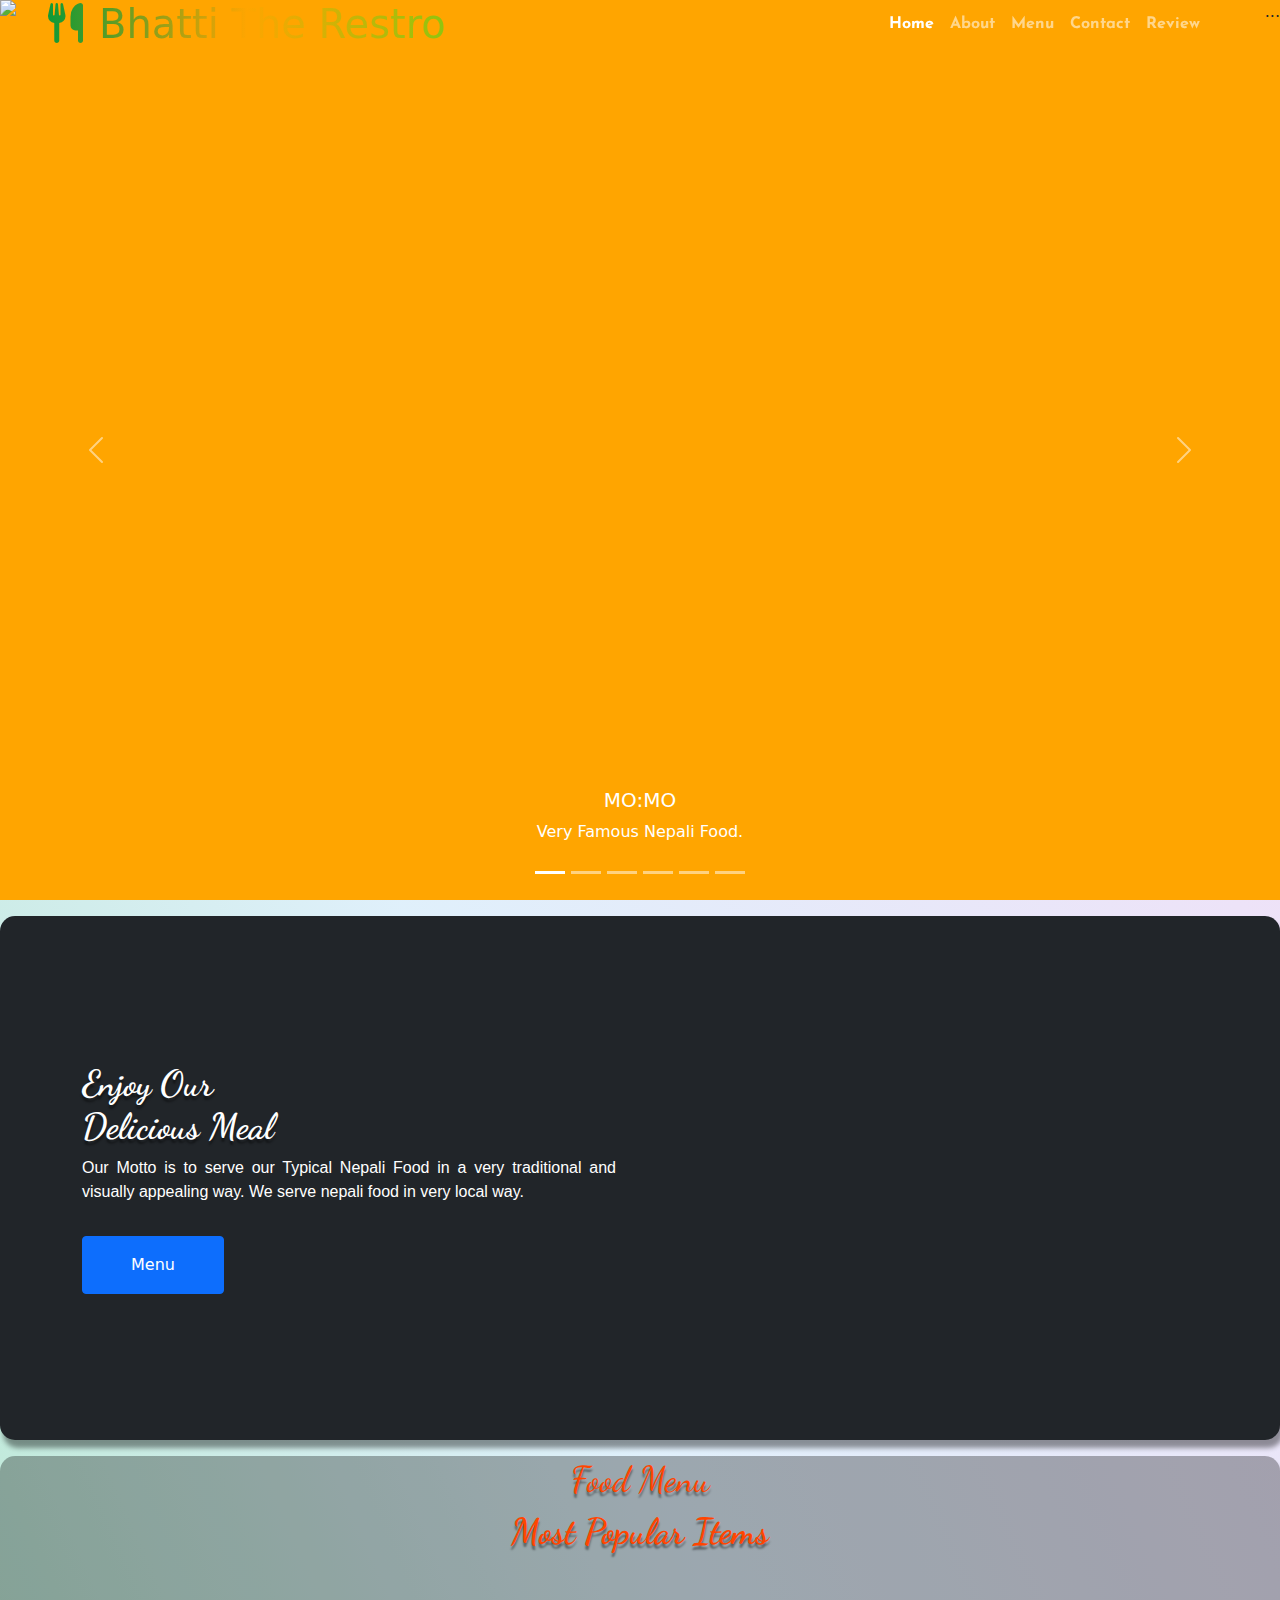
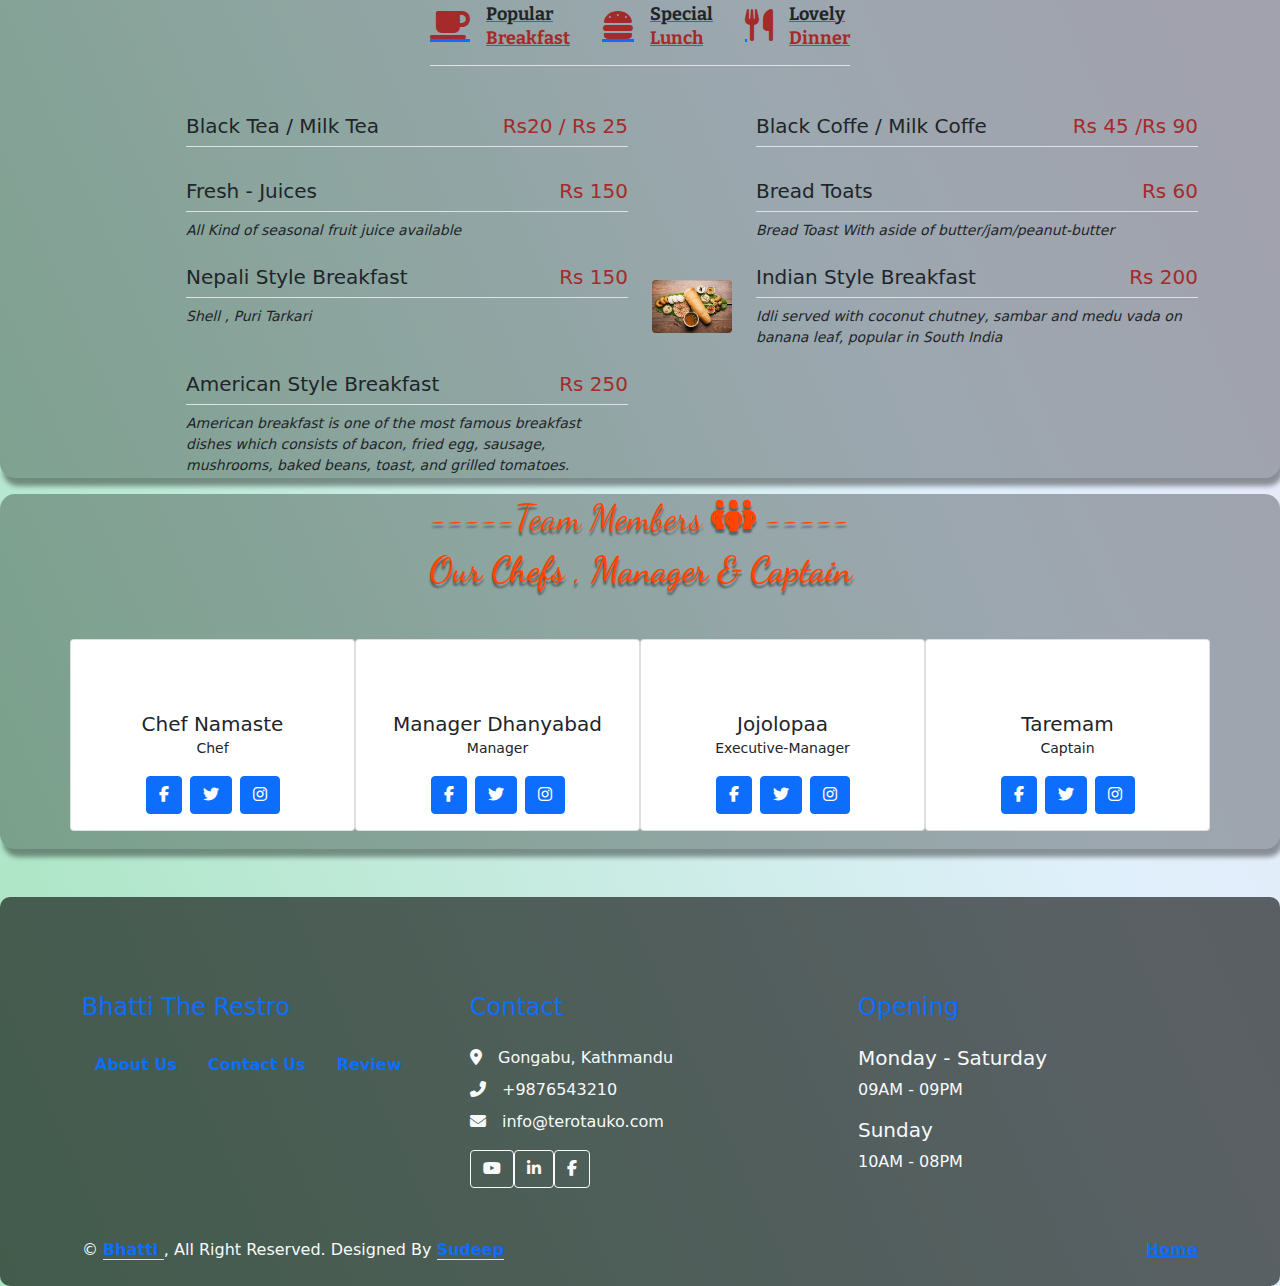
==== commit ca71d25f: "feat added photos in crousel" ====
--- a/index.html
+++ b/index.html
@@ -15,7 +15,7 @@
         rel="stylesheet">
     <link href="https://fonts.googleapis.com/css2?family=Bitter:ital@1&family=Great+Vibes&display=swap"
         rel="stylesheet">
-        <link href="https://fonts.googleapis.com/css2?family=Josefin+Sans:ital@1&display=swap" rel="stylesheet">
+    <link href="https://fonts.googleapis.com/css2?family=Josefin+Sans:ital@1&display=swap" rel="stylesheet">
 
 
 
@@ -60,6 +60,12 @@
                 aria-label="Slide 2"></button>
             <button type="button" data-bs-target="#carouselExampleCaptions" data-bs-slide-to="2"
                 aria-label="Slide 3"></button>
+            <button type="button" data-bs-target="#carouselExampleCaptions" data-bs-slide-to="3"
+                aria-label="Slide 4"></button>
+            <button type="button" data-bs-target="#carouselExampleCaptions" data-bs-slide-to="4"
+                aria-label="Slide 5"></button>
+            <button type="button" data-bs-target="#carouselExampleCaptions" data-bs-slide-to="5"
+                aria-label="Slide 6"></button>
         </div>
         <div class="carousel-inner trans">
             <div class="carousel-item active">
@@ -84,6 +90,30 @@
                 <div class="carousel-caption d-none d-md-block">
                     <h5>Nepali National Food</h5>
                     <p>Every Day go-to food.</p>
+                </div>
+            </div>
+            <div class="carousel-item">
+                <img src="https://images.unsplash.com/photo-1504674900247-0877df9cc836?ixlib=rb-4.0.3&ixid=MnwxMjA3fDB8MHxwaG90by1wYWdlfHx8fGVufDB8fHx8&auto=format&fit=crop&w=870&q=80"
+                    class="d-block w-100" alt="...">
+                <div class="carousel-caption d-none d-md-block">
+                    <h5>SAlAD</h5>
+                    <p>Very Healthy.</p>
+                </div>
+            </div>
+            <div class="carousel-item">
+                <img src="https://images.unsplash.com/photo-1493770348161-369560ae357d?ixlib=rb-4.0.3&ixid=MnwxMjA3fDB8MHxwaG90by1wYWdlfHx8fGVufDB8fHx8&auto=format&fit=crop&w=870&q=80"
+                    class="d-block w-100" alt="...">
+                <div class="carousel-caption d-none d-md-block">
+                    <h5>SAlAD</h5>
+                    <p>Very Healthy.</p>
+                </div>
+            </div>
+            <div class="carousel-item">
+                <img src="https://images.unsplash.com/photo-1499028344343-cd173ffc68a9?ixlib=rb-4.0.3&ixid=MnwxMjA3fDB8MHxwaG90by1wYWdlfHx8fGVufDB8fHx8&auto=format&fit=crop&w=870&q=80"
+                    class="d-block w-100" alt="...">
+                <div class="carousel-caption d-none d-md-block">
+                    <h5>Burger</h5>
+                    <p>Very Healthy.</p>
                 </div>
             </div>
         </div>
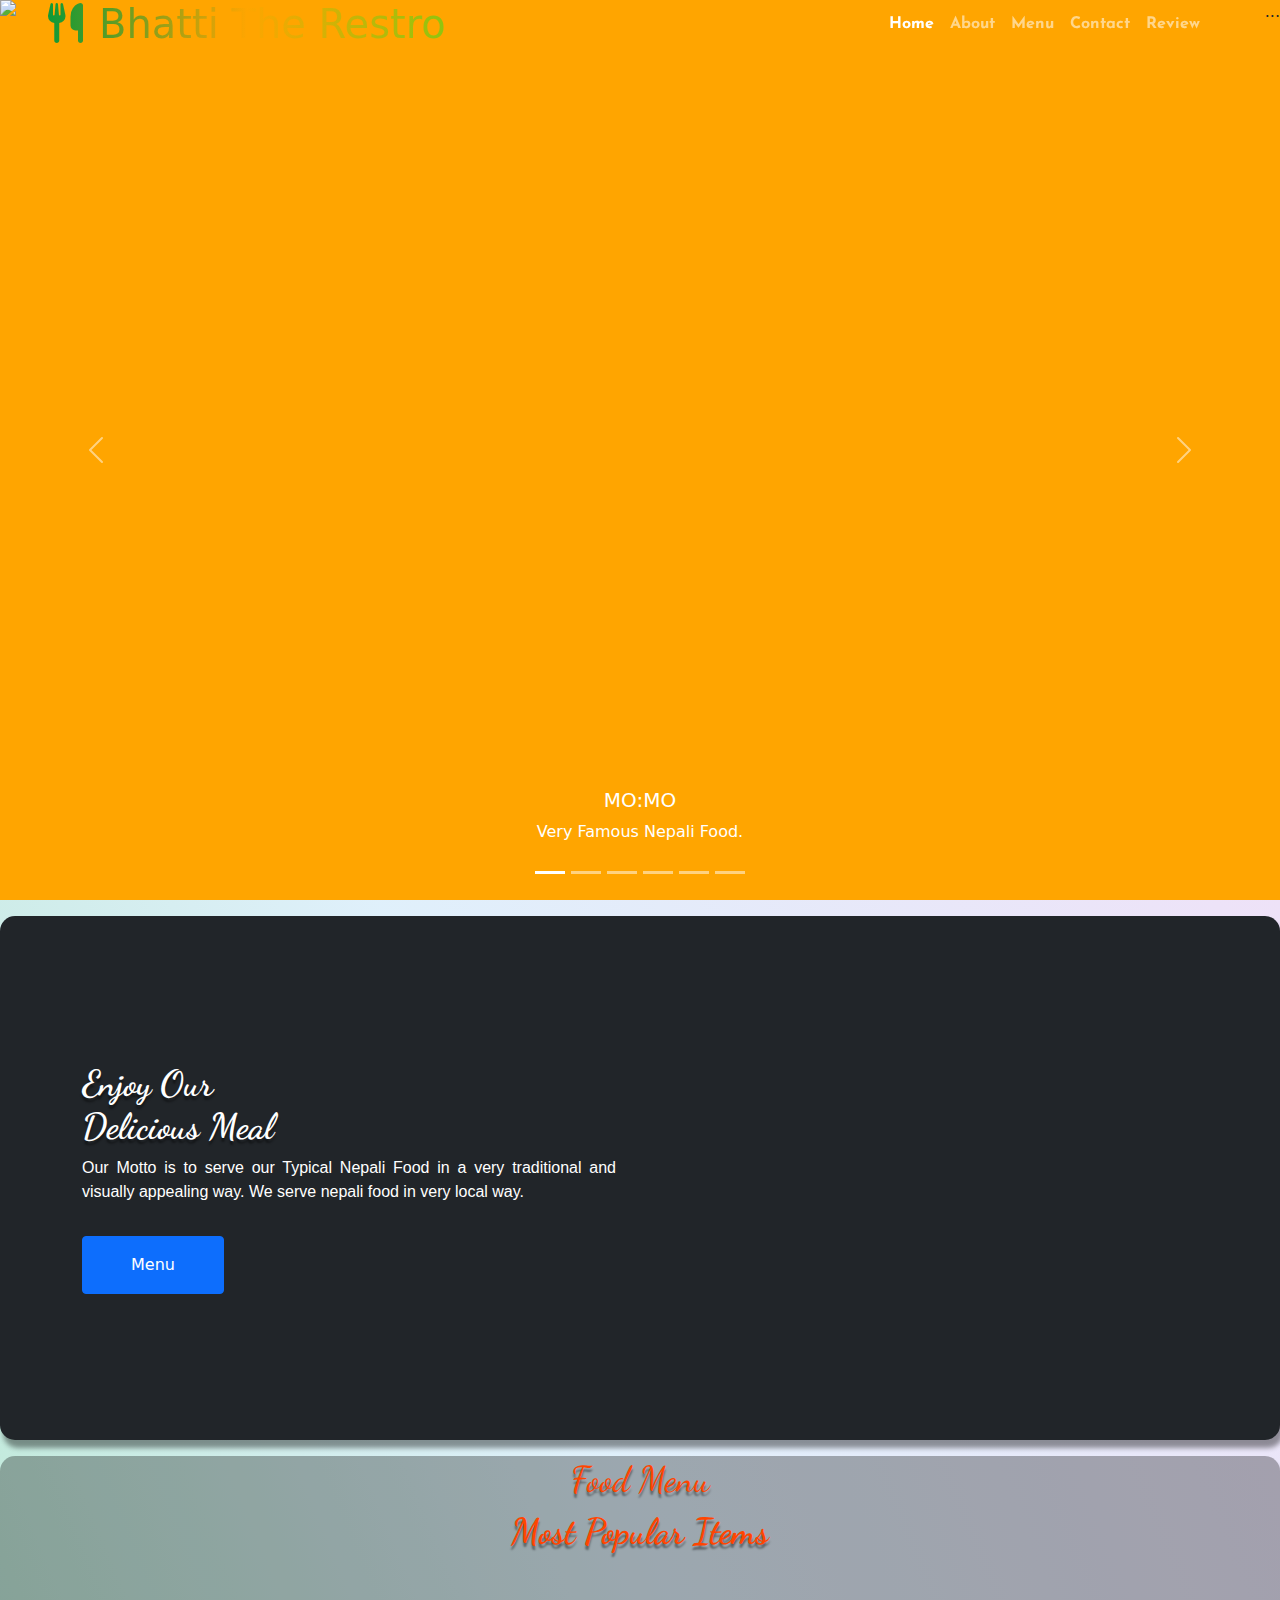
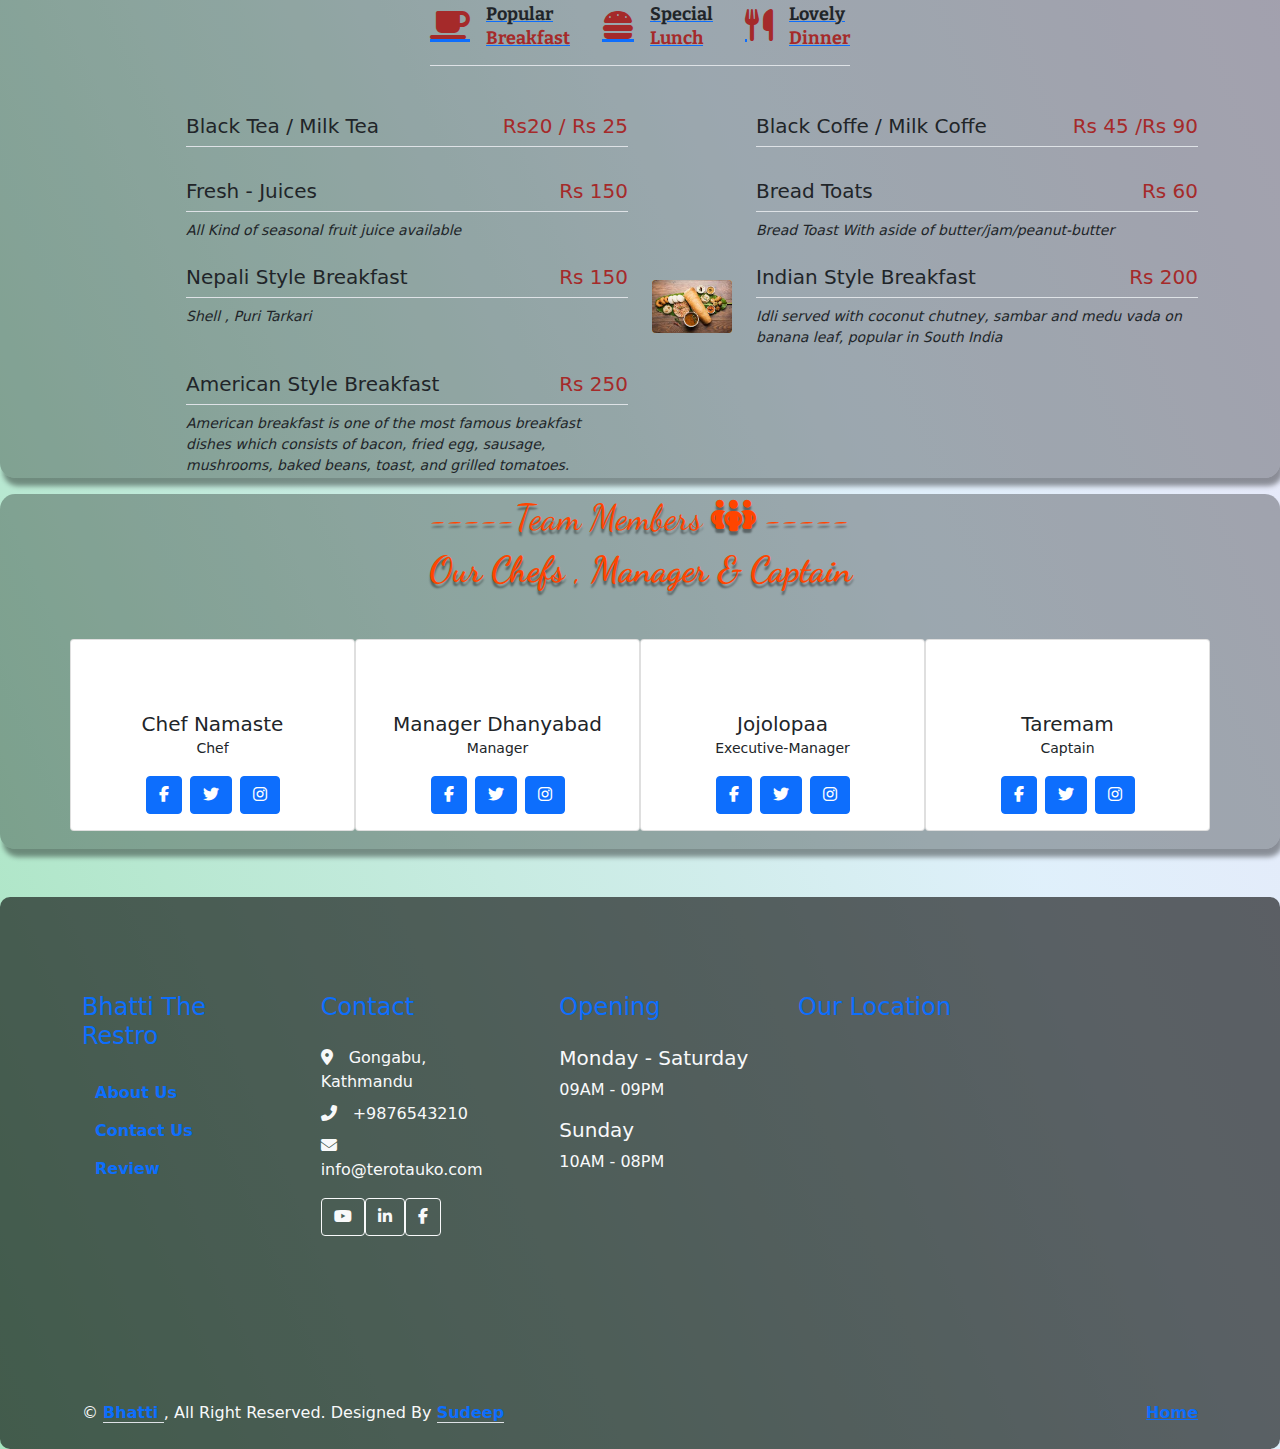
==== commit b9f17d19: "feat map embeded" ====
--- a/index.html
+++ b/index.html
@@ -546,6 +546,13 @@
                     <h5 class="text-light fw-normal">Sunday</h5>
                     <p>10AM - 08PM</p>
                 </div>
+                <div class="col">
+                    <h4 class="section-title ff-secondary text-start text-primary fw-normal mb-4">Our Location</h4>
+                    <iframe
+                        src="https://www.google.com/maps/embed?pb=!1m18!1m12!1m3!1d14123.899698928964!2d85.30937958478646!3d27.748919414432894!2m3!1f0!2f0!3f0!3m2!1i1024!2i768!4f13.1!3m3!1m2!1s0x39eb192b9cada64d%3A0xdf67e83763747500!2sGongabu%2C%2044600!5e0!3m2!1sen!2snp!4v1680405944664!5m2!1sen!2snp"
+                        width="400" height="300" style="border:0;" allowfullscreen="" loading="lazy"
+                        referrerpolicy="no-referrer-when-downgrade"></iframe>
+                </div>
 
             </div>
         </div>
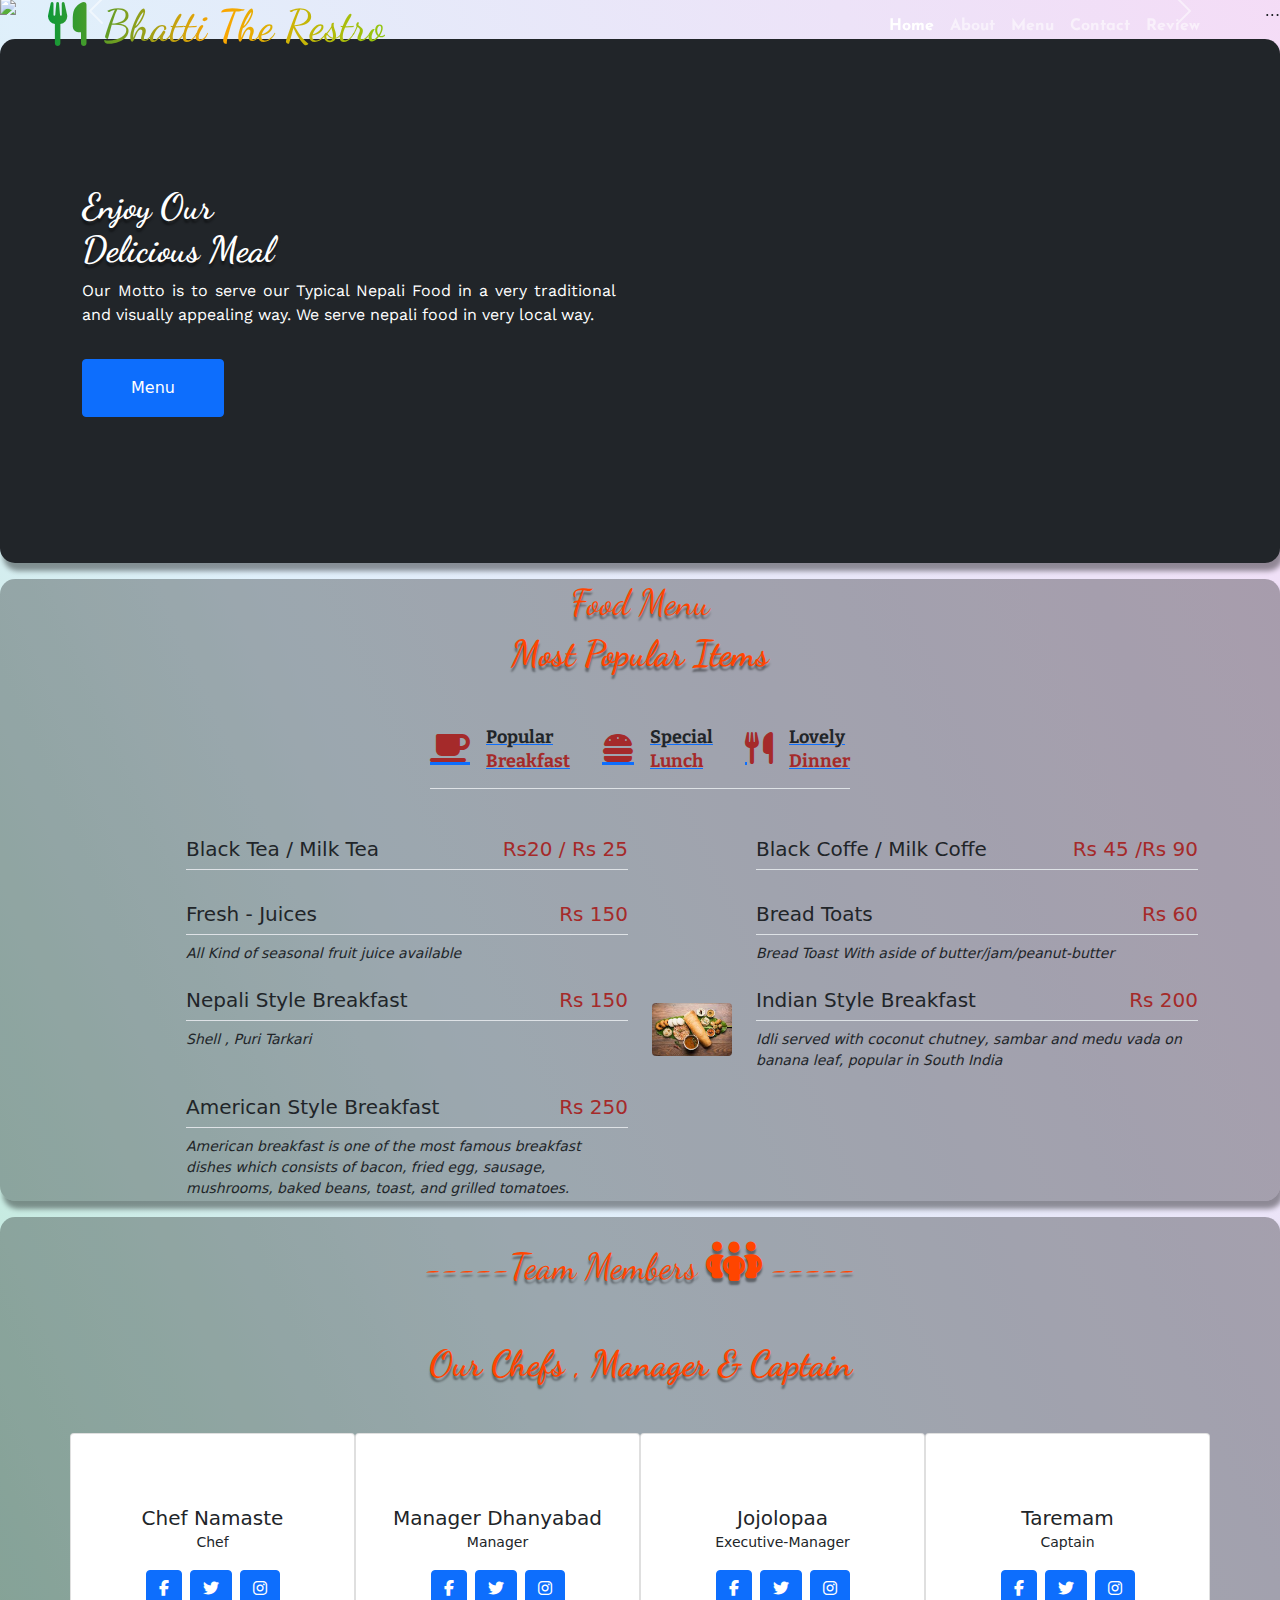
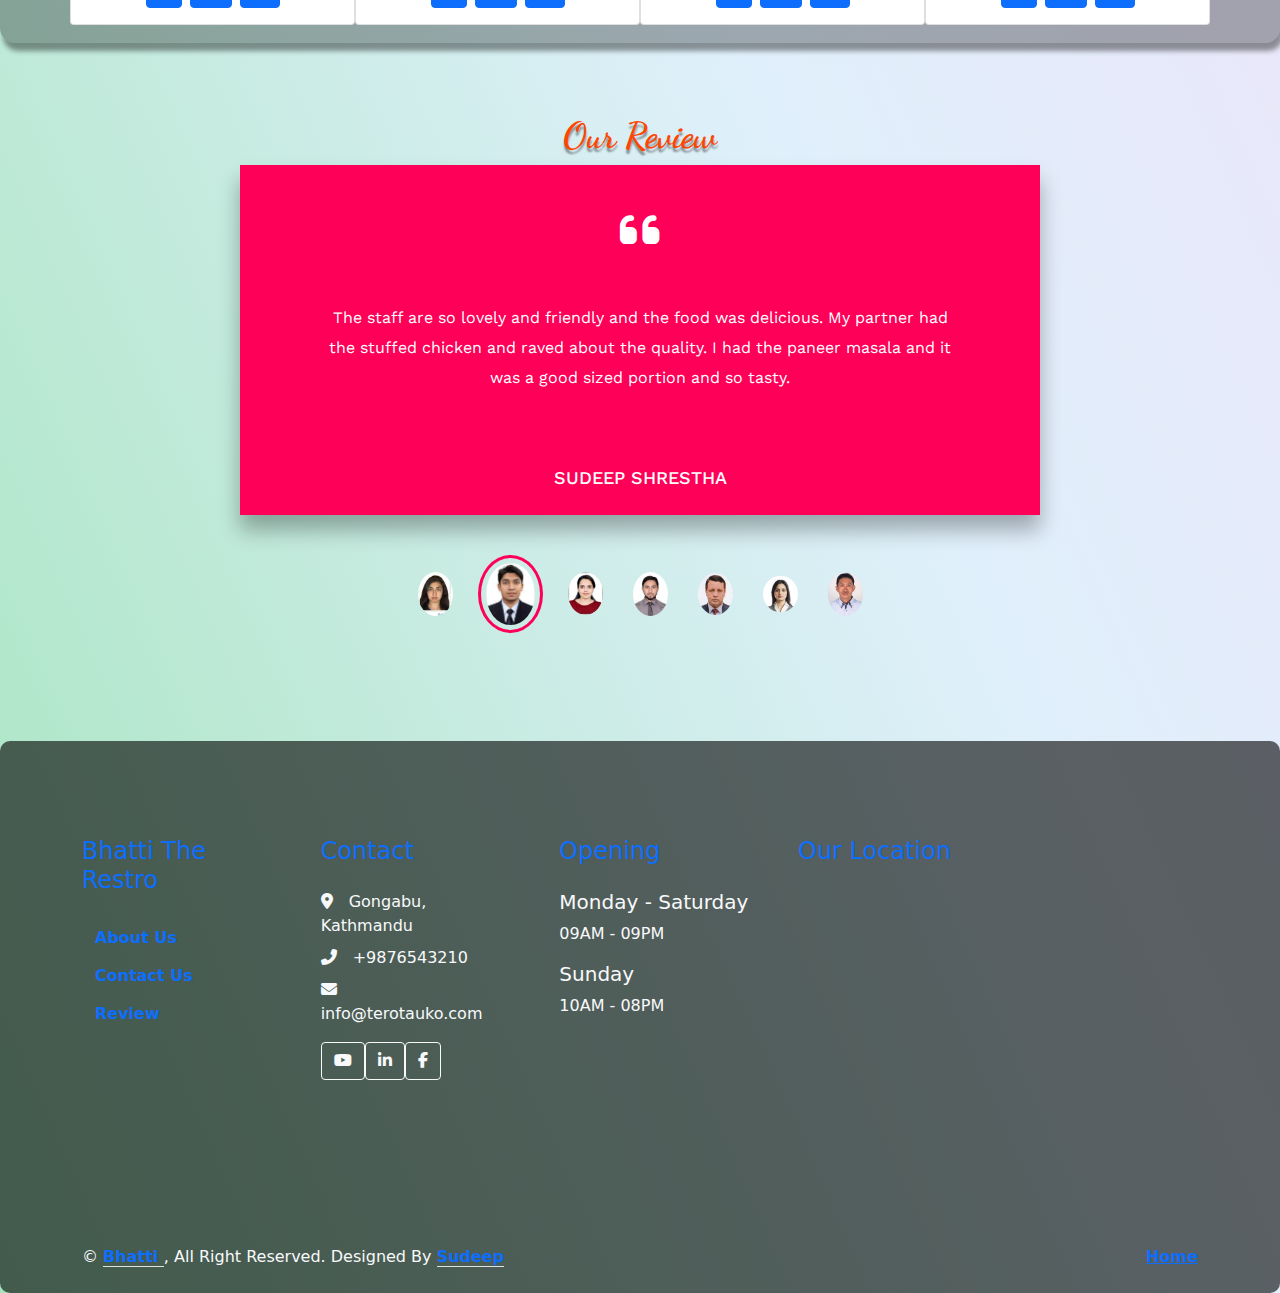
==== commit ebd216f5: "feat new review" ====
--- a/index.html
+++ b/index.html
@@ -16,6 +16,7 @@
     <link href="https://fonts.googleapis.com/css2?family=Bitter:ital@1&family=Great+Vibes&display=swap"
         rel="stylesheet">
     <link href="https://fonts.googleapis.com/css2?family=Josefin+Sans:ital@1&display=swap" rel="stylesheet">
+    <link href="https://fonts.googleapis.com/css2?family=Work+Sans:ital,wght@1,300&display=swap" rel="stylesheet">
 
 
 
@@ -27,7 +28,7 @@
     <div id="container" class="header finisher-header  " class=" container-xxl position-relative p-0 mt-3 ">
         <nav class="navbar navbar-expand-lg navbar-dark bg-dark px-4 px-lg-5 py-3 py-lg-0">
             <a href="" class="navbar-brand p-0">
-                <h1 class="tittle m-0"><i class="fa fa-utensils me-3"></i>Bhatti The Restro</h1>
+                <h1 class="tittle m-0 titt"><i class="fa fa-utensils me-3"></i>Bhatti The Restro</h1>
             </a>
             <button class="navbar-toggler" type="button" data-bs-toggle="collapse" data-bs-target="#navbarCollapse">
                 <span class="fa fa-bars"></span>
@@ -517,6 +518,87 @@
     </div>
     <!-- END of chefs and staffs -->
 
+    <!-- Start of Review  -->
+    <div class="container-1">
+        <div class="review">
+            <h2 class="team-font text-center">Our Review</h2>
+            <div class="review-text">
+                <div class="user-text">
+                    <i class="fa-solid fa-quote-left"></i>
+                    <p> We had Nepali thali and my friend had ostrich steak. Both dishes were great. We love the place
+                        and vibes. People here are friendly and eager to help anytime. We had wonderful dinner here.
+                        Thank you guys for making our last night dinner lovely.
+                    </p>
+                    <span>Anisha Shrestha</span>
+                </div>
+                <div class="user-text active-text">
+                    <i class="font fa-solid fa-quote-left"></i>
+                    <p> The staff are so lovely and friendly and the food was delicious. My partner had the stuffed
+                        chicken and raved about the quality. I had the paneer masala and it was a good sized portion and
+                        so tasty.
+                    </p>
+                    <span>Sudeep Shrestha</span>
+                </div>
+                <div class="user-text ">
+                    <i class="fa-solid fa-quote-left"></i>
+                    <p> This cafe is in a great spot. Used to be Rosemary Kitchen, which it also a great place. Lovely
+                        staff and really good food. The PANCAKES are DELICIOUS! Really nice if you want to sit outside
+                        and read a book, enjoy food without noise.
+                    </p>
+                    <span>Binita Chhantyal</span>
+                </div>
+                <div class="user-text">
+                    <i class="fa-solid fa-quote-left"></i>
+                    <p> After quite a hunt (don't rely on google maps) we found this place for my daughter's birthday.
+                        Very cool little place, quite different to everywhere we visited in Kathmandu. The welcome and
+                        service from the manager/waitress was very warm and friendly. All the food was spot on,
+                        particularly their buckwheat gallates and home made drinks. Only gripe would be the toilet could
+                        really use a major freshen up.
+                    </p>
+                    <span>Kaji Sunuwar</span>
+                </div>
+                <div class="user-text">
+                    <i class="fa-solid fa-quote-left"></i>
+                    <p>
+                        An afternoon at this cozy eating place turned out well. Both the savoury and sweet crepe served
+                        were well presented and tasty. We had the mountain killer which was excellent. When in Kathmandu
+                        look for French Crepe. Enjoy.
+                    </p>
+                    <span>Naman Rimal</span>
+                </div>
+                <div class="user-text">
+                    <i class="fa-solid fa-quote-left"></i>
+                    <p>
+                        Amazing food and experience.
+                        Amazing food, the Ambience is fantastic, friendly staff. A good experience overall. Thank you so
+                        much to everyone here and special thanks to bikash sir for serving us. Will definitely be here
+                        again. ❤️
+                    </p>
+                    <span>Heera Shrestha</span>
+                </div>
+                <div class="user-text">
+                    <i class="fa-solid fa-quote-left"></i>
+                    <p>Great spot, lively environment, Great and polite customer service staff, thank you vikas for your
+                        humble and great service.
+                    </p>
+                    <span>Shyam Gurung</span>
+                </div>
+            </div>
+            <div class="review-pic">
+                <img src="/assets/user1.jpeg" alt="" class="user-pic" onclick="showReview()">
+                <img src="/assets/user2.jpeg" alt="" class="user-pic active-pic" onclick="showReview()">
+                <img src="/assets/user3.jpeg" alt="" class="user-pic" onclick="showReview()">
+                <img src="/assets/user4.jpeg" alt="" class="user-pic" onclick="showReview()">
+                <img src="/assets/user5.jpeg" alt="" class="user-pic" onclick="showReview()">
+                <img src="/assets/user6.jpeg" alt="" class="user-pic" onclick="showReview()">
+                <img src="/assets/user7.jpeg" alt="" class="user-pic" onclick="showReview()">
+            </div>
+        </div>
+
+    </div>
+
+    <!-- End of Review  -->
+
     <!-- Footer -->
     <div class="container-fluid text-light footer pt-5 mt-5">
         <div class="container py-5">
@@ -577,8 +659,24 @@
         </div>
     </div>
 
-    <script src="/bootstrap-5.0.2-dist/js/bootstrap.js">
-
+    <script src="/bootstrap-5.0.2-dist/js/bootstrap.js"></script>
+    <script>
+        let userTexts = document.getElementsByClassName("user-text");
+        let userPics = document.getElementsByClassName("user-pic");
+
+        function showReview() {
+            for (userPic of userPics) {
+                userPic.classList.remove("active-pic");
+            }
+            for (userText of userTexts) {
+                userText.classList.remove("active-text");
+
+            }
+            let i = Array.from(userPics).indexOf(event.target);
+
+            userPics[i].classList.add("active-pic");
+            userTexts[i].classList.add("active-text");
+        }
     </script>
 </body>
 
--- a/bootstrap-5.0.2-dist/style.css
+++ b/bootstrap-5.0.2-dist/style.css
@@ -5,10 +5,17 @@
     rgba(97, 179, 235, 0.2),
     rgba(201, 81, 212, 0.2)
   );
-  
+
+  
+}
+*{
+  margin: 0;
+  padding: 0;
+  box-sizing: border-box;
+
 }
 .trans{
-  margin-top: -64px;
+  margin-top: -70px;
 }
 .navbar {
   z-index: 99;
@@ -35,13 +42,13 @@
   -webkit-background-clip: text;
   -webkit-text-fill-color: transparent;
 }
-img {
+/* img {
   object-fit: fit;
   object-position: center;
   height: 100vh;
   overflow: hidden;
   background-color: orange;
-}
+} */
 
 #carouselExampleCaptions .carousel-item::before {
   content: "";
@@ -51,6 +58,11 @@
   top: 0;
   width: 100vw;
 }
+.titt{
+  font-family: 'Dancing Script', cursive;
+  font-size: 44px;
+
+}
 .team-font{
     font-family: 'Dancing Script', cursive;
     font-size: 36px;
@@ -88,31 +100,6 @@
   text-decoration: none;
   font-weight: bolder;
 }
-.review .card {
-  box-shadow:0px 10px 10px rgba(0, 0, 0, 0.4);
-  height: 250px;
-  overflow: scroll;
-}
-.card:hover{
-  transform: scale(1.1);
-}
-.card::-webkit-scrollbar {
-  width: 20px;
-}
-.card::-webkit-scrollbar-track {
-  background-color: transparent;
-}
-
-.card::-webkit-scrollbar-thumb {
-  background-color: #d6dee1;
-  border-radius: 20px;
-  border: 6px solid transparent;
-  background-clip: content-box;
-}
-
-.card::-webkit-scrollbar-thumb:hover {
-  background-color: #a8bbbf;
-}
   
 .fonts{
   text-align: justify;
@@ -120,9 +107,101 @@
 }
 
 
-
-
-
-
-
-
+/* review section  */
+.container-1{
+  width: 100%;
+  min-height: 70vh;
+  display: flex;
+  justify-content: center;
+  align-items: center;
+  margin-top: 20px;
+
+  }
+
+  .review{
+    width: 90%;
+    max-width: 800px;
+    margin: auto;
+
+  }
+  .review-text{
+    background: #ff0058;
+    color: #fff;
+    width: 100%;
+    height: 350px;
+    position: relative;
+    box-shadow: 0px 15px 20px rgba(0, 0, 0, 0.3);
+    
+
+  }
+  
+  .user-text{
+    width: 80%;
+    text-align: center;
+    line-height: 30px;
+    position: absolute;
+    top: 50%;
+    left: 50%;
+    transform: translate(-50%,-50%);
+    font-family: 'Work Sans', sans-serif;
+    display: none;
+
+  }
+    .fa-solid{
+      font-size: 45px;
+      margin-bottom: 50px;
+      margin-top: 20px;
+    }
+
+    .user-text span{
+      display: block;
+      font-size: 18px;
+      margin-top: 70px;
+      font-weight: 500;
+      text-transform: uppercase;
+      
+  }
+  .review-pic{
+    margin-top: 30px;
+    display: flex;
+    align-items: center;
+    justify-content: center;
+  }
+  .user-pic{
+    width: 45px;
+    padding: 5px;
+    border-radius: 50%;
+    margin: 10px;
+    cursor: pointer;
+    
+  }
+
+  
+  .user-text.active-text{
+    display: block;
+    animation: moveup 0.5s linear forwards;
+  }
+
+  @keyframes moveup {
+    0%{
+      margin-top: 25px;
+
+    }
+    100%{
+      margin-top: 0px;
+    }
+  }
+  .user-pic.active-pic{
+    width: 65px;
+    border: 3px solid #ff0058;
+
+  }
+
+
+
+
+
+
+  
+
+  
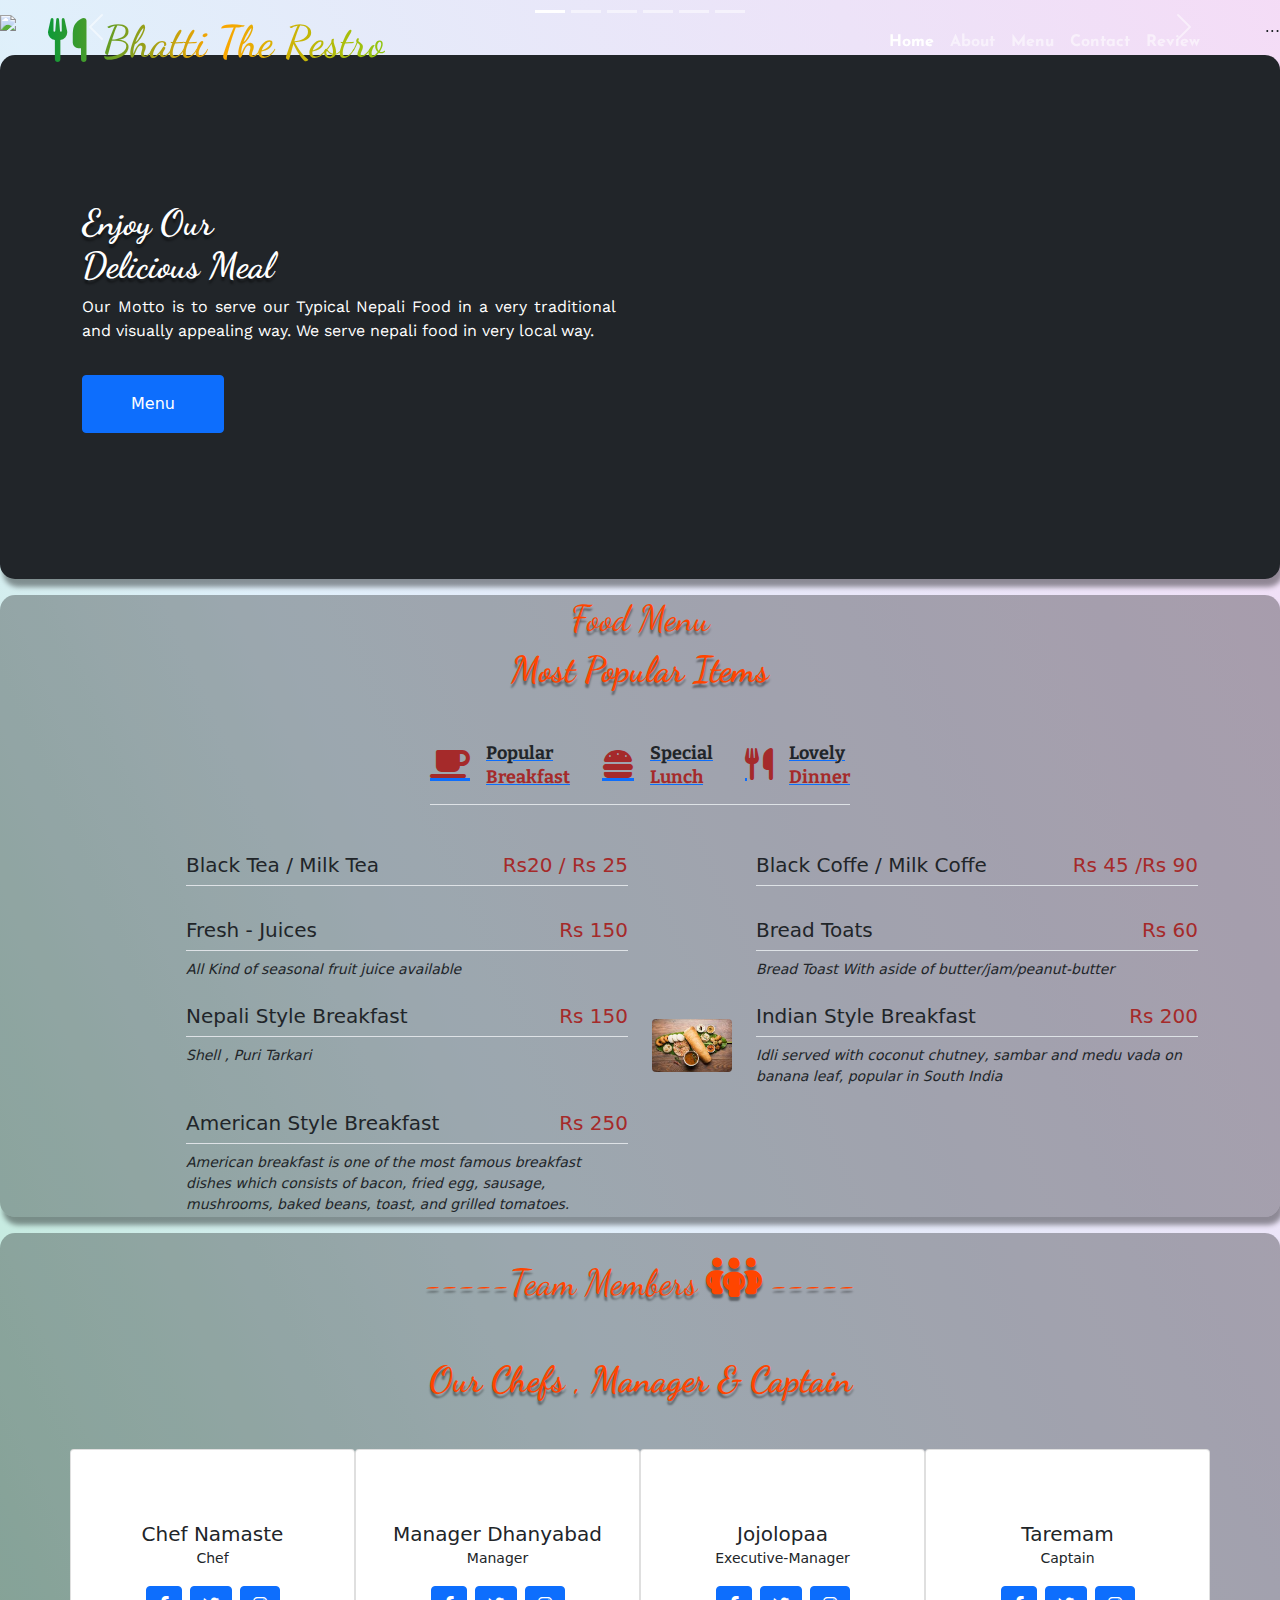
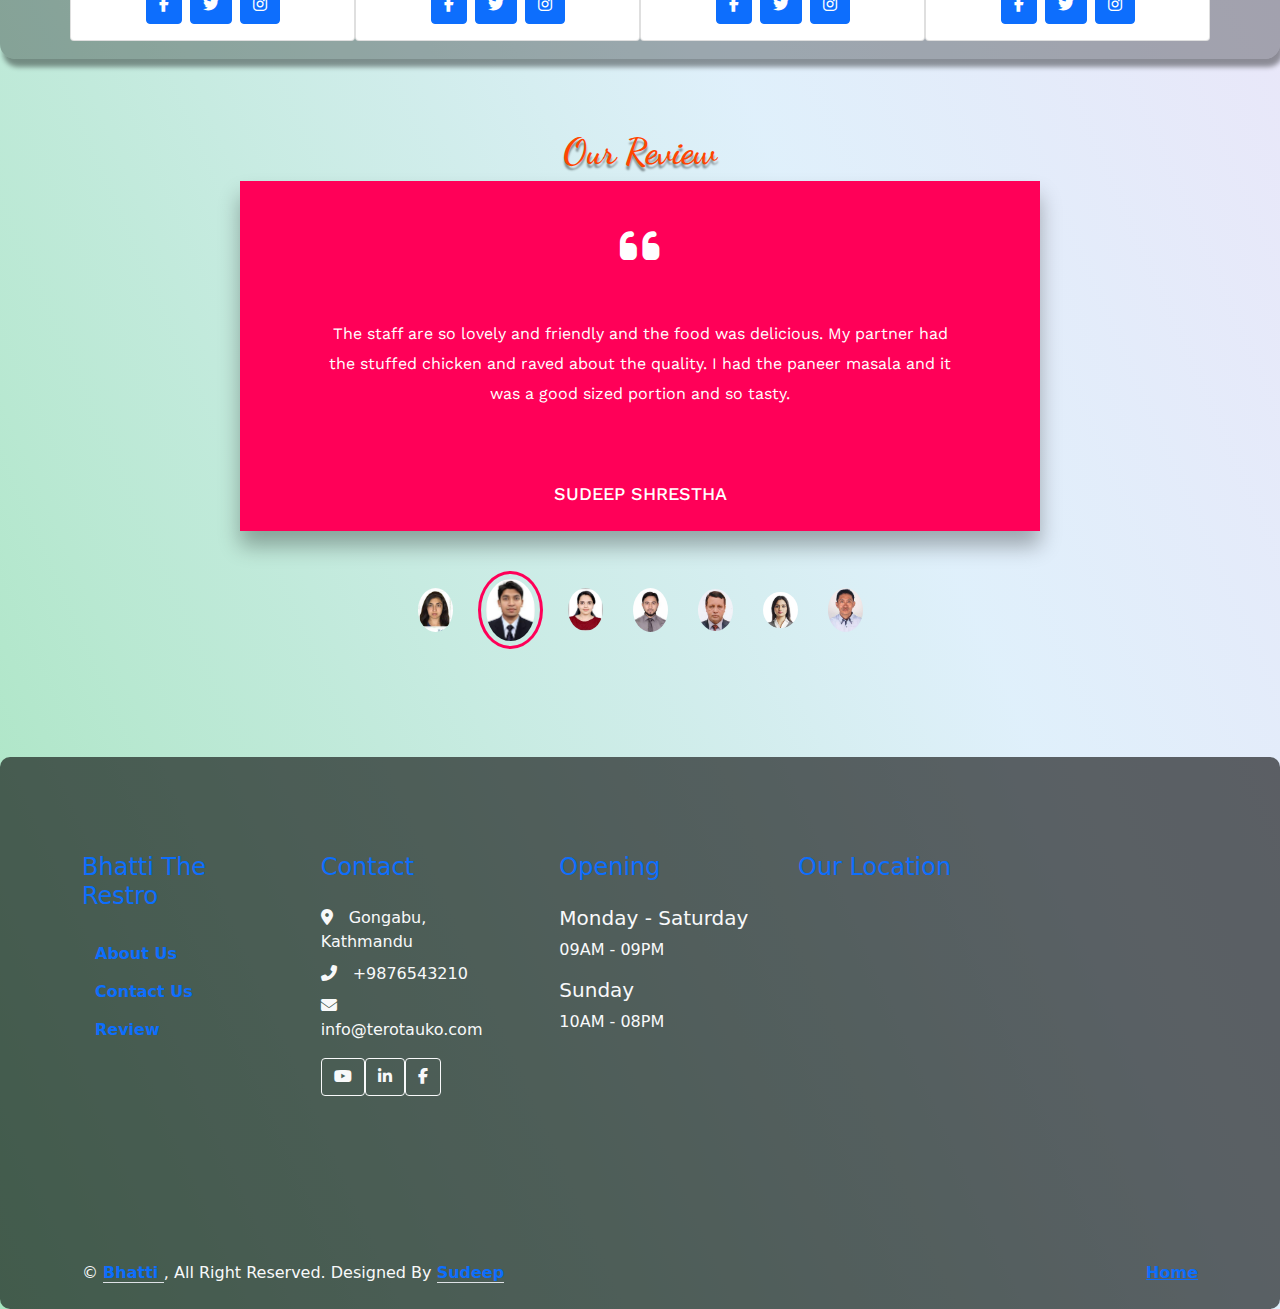
==== commit 0b63df5a: "feat: error class header part removed" ====
--- a/index.html
+++ b/index.html
@@ -5,9 +5,9 @@
     <meta charset="UTF-8">
     <meta http-equiv="X-UA-Compatible" content="IE=edge">
     <meta name="viewport" content="width=device-width, initial-scale=1.0">
-    <link rel="stylesheet" href="/bootstrap-5.0.2-dist/css/bootstrap.min.css">
+    <link rel="stylesheet" href="./bootstrap-5.0.2-dist/css/bootstrap.min.css">
     <link href="https://cdnjs.cloudflare.com/ajax/libs/font-awesome/5.10.0/css/all.min.css" rel="stylesheet">
-    <link rel="stylesheet" href="/bootstrap-5.0.2-dist/style.css">
+    <link rel="stylesheet" href="./bootstrap-5.0.2-dist/style.css">
     <link rel="stylesheet" href="https://cdnjs.cloudflare.com/ajax/libs/font-awesome/6.4.0/css/all.min.css">
 
     <!-- Font  -->
@@ -20,12 +20,12 @@
 
 
 
-    <title>Document</title>
+    <title>Bhatti The Restro - Home</title>
 </head>
 
 <body>
     <!-- START OF NAVBAR -->
-    <div id="container" class="header finisher-header  " class=" container-xxl position-relative p-0 mt-3 ">
+    <div id="container" class="header finisher-header container-xxl position-relative p-0 mt-3">
         <nav class="navbar navbar-expand-lg navbar-dark bg-dark px-4 px-lg-5 py-3 py-lg-0">
             <a href="" class="navbar-brand p-0">
                 <h1 class="tittle m-0 titt"><i class="fa fa-utensils me-3"></i>Bhatti The Restro</h1>
@@ -659,7 +659,7 @@
         </div>
     </div>
 
-    <script src="/bootstrap-5.0.2-dist/js/bootstrap.js"></script>
+    <script src="./bootstrap-5.0.2-dist/js/bootstrap.js"></script>
     <script>
         let userTexts = document.getElementsByClassName("user-text");
         let userPics = document.getElementsByClassName("user-pic");
